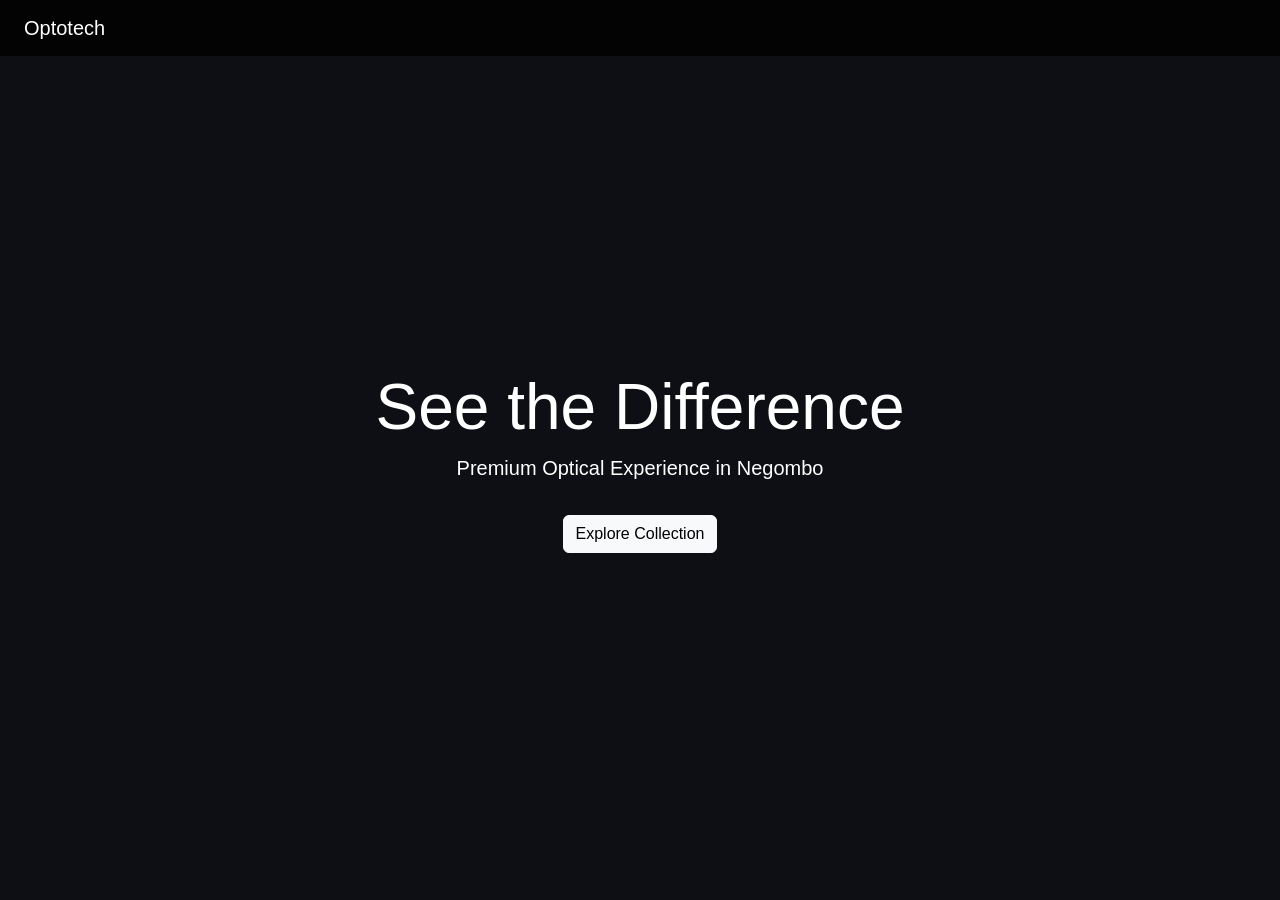
==== index.html @ 6a7ecbcf "Initial commit" ====
<!DOCTYPE html>
<html>
<head>
    <title>Optotech.lk</title>
    <link href="https://cdn.jsdelivr.net/npm/bootstrap@5.3.2/dist/css/bootstrap.min.css" rel="stylesheet">
    <link rel="stylesheet" href="css/style.css">
</head>
<body>

<nav class="navbar navbar-expand-lg navbar-dark px-4">
    <a class="navbar-brand" href="#">Optotech</a>
</nav>

<section class="hero">
    <div>
        <h1 class="display-3">See the Difference</h1>
        <p class="lead">Premium Optical Experience in Negombo</p>
        <a href="products.html" class="btn btn-light mt-3">Explore Collection</a>
    </div>
</section>

</body>
</html>
---- css/style.css ----
body {
    font-family: 'Inter', sans-serif;
    background: #0E0F14;
    color: #fff;
}
.navbar {
    background: rgba(0,0,0,0.8);
}
.hero {
    height: 90vh;
    display: flex;
    align-items: center;
    justify-content: center;
    text-align: center;
}
.card {
    background: #1a1c22;
    border: none;
    transition: 0.3s ease;
}
.card:hover {
    transform: translateY(-10px);
}
.btn-whatsapp {
    background: #25D366;
    color: white;
}
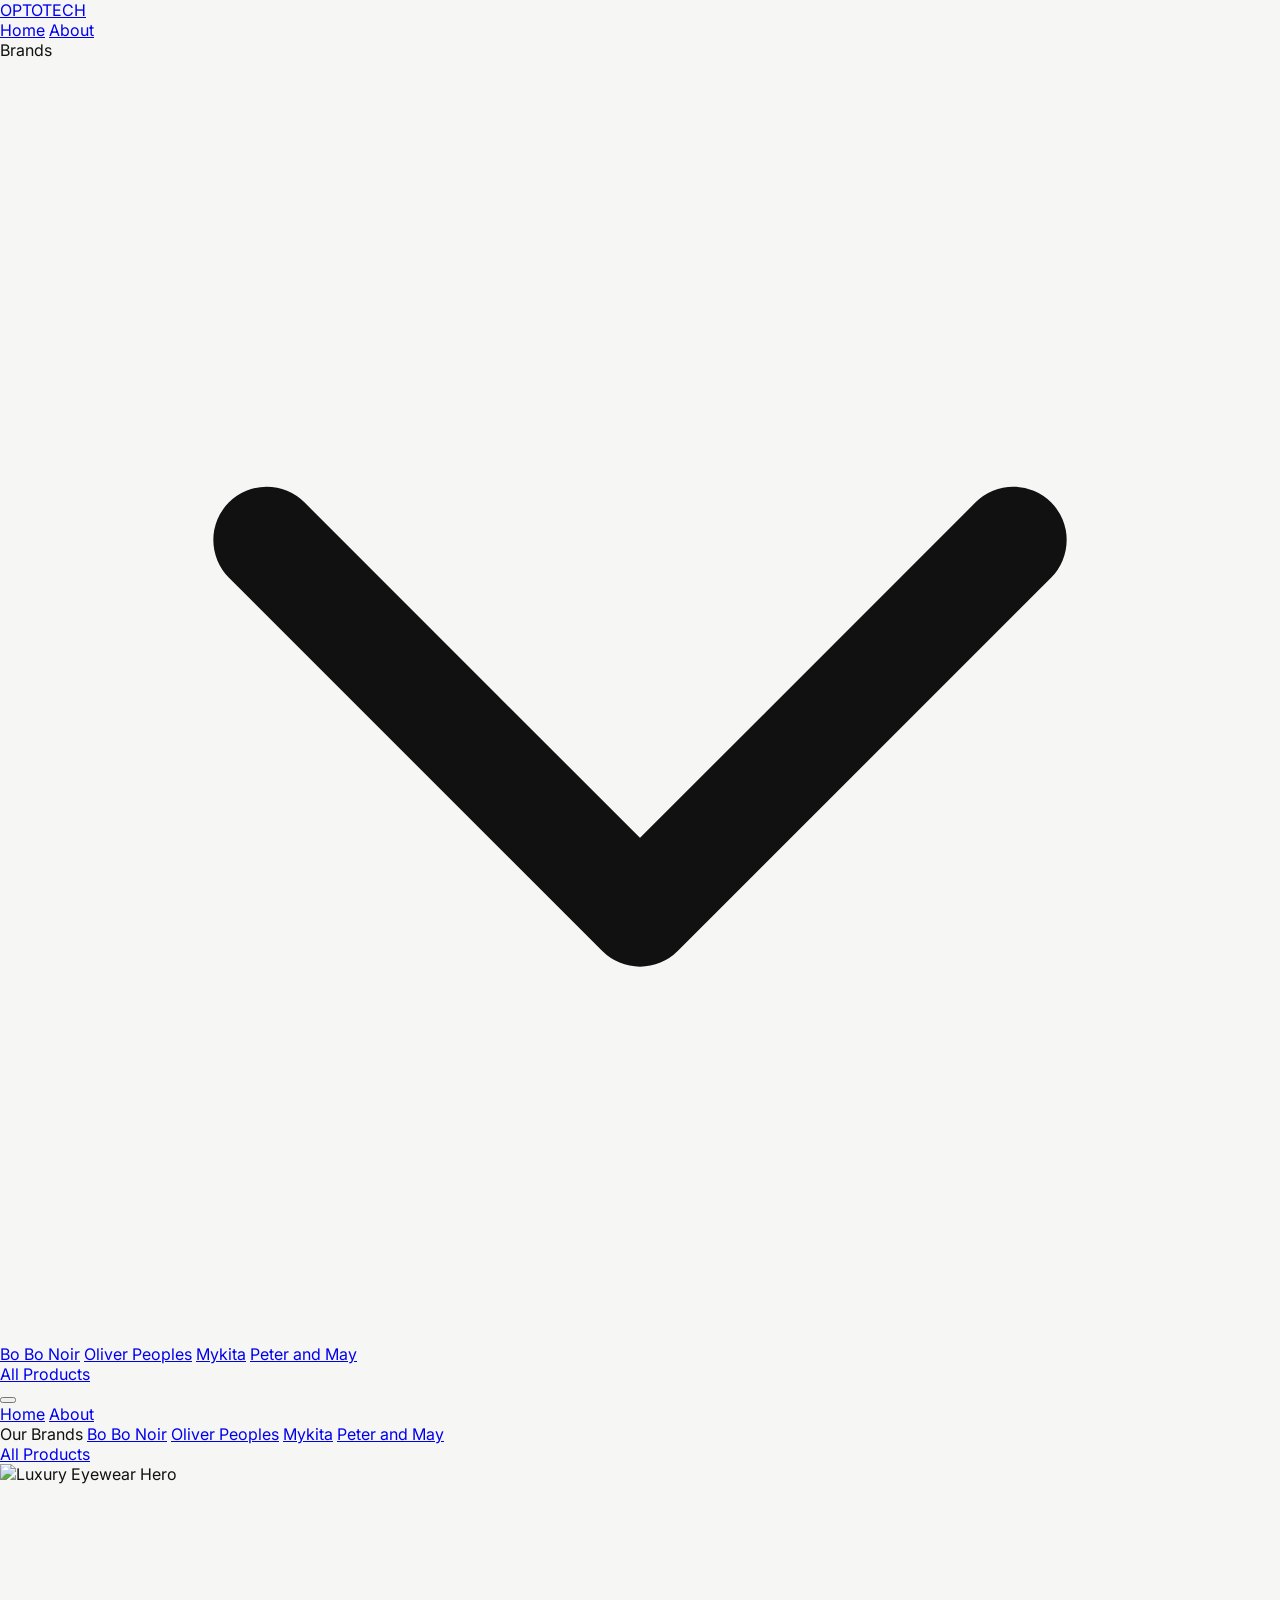
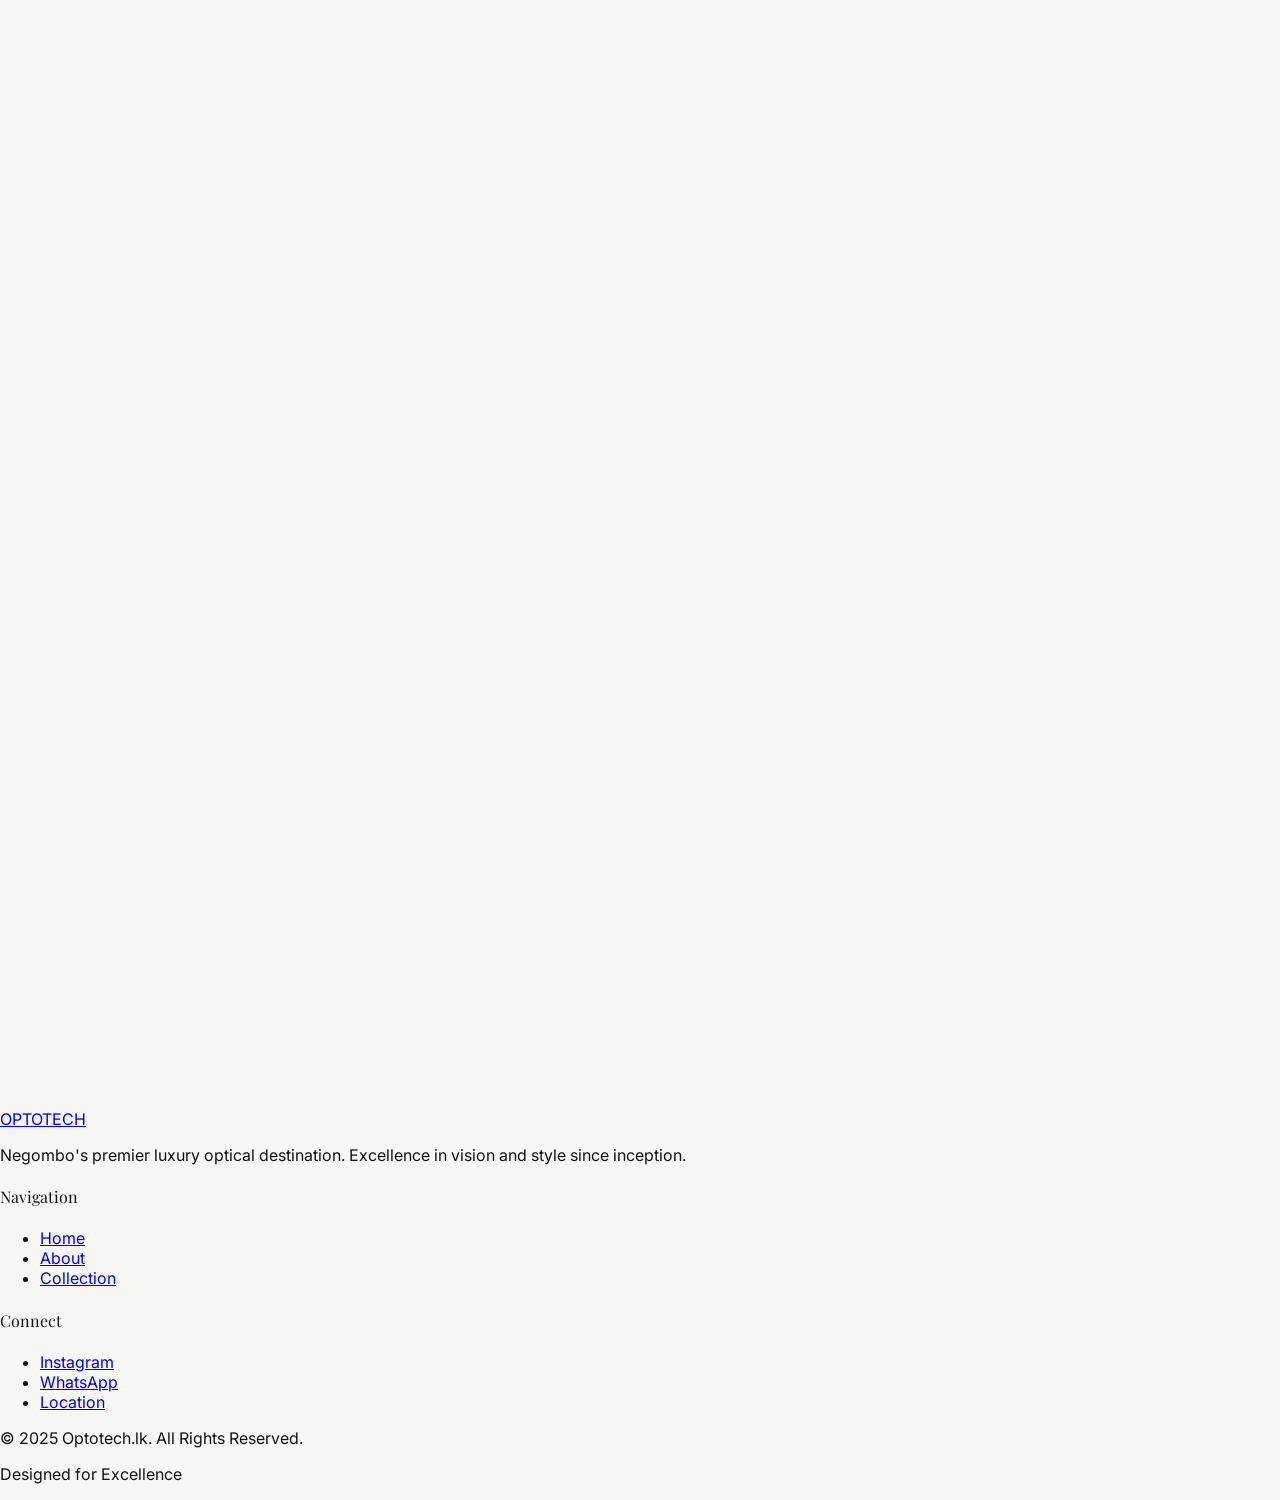
==== commit 8417763c: "feat: Implement luxury optical brand website for Optotech.lk - Created a high-end, Minimal European " ====
--- a/index.html
+++ b/index.html
@@ -1,24 +1,278 @@
-
 <!DOCTYPE html>
-<html>
+<html lang="en">
 <head>
-    <title>Optotech.lk</title>
-    <link href="https://cdn.jsdelivr.net/npm/bootstrap@5.3.2/dist/css/bootstrap.min.css" rel="stylesheet">
+    <meta charset="UTF-8">
+    <meta name="viewport" content="width=device-width, initial-scale=1.0">
+    <title>Optotech.lk | Premium Optical Experience</title>
+    <!-- Fonts -->
+    <link rel="preconnect" href="https://fonts.googleapis.com">
+    <link rel="preconnect" href="https://fonts.gstatic.com" crossorigin>
+    <link href="https://fonts.googleapis.com/css2?family=Inter:wght@300;400;500&family=Playfair+Display:ital,wght@0,400..900;1,400..900&display=swap" rel="stylesheet">
+    <!-- Tailwind CSS -->
+    <script src="https://cdn.tailwindcss.com"></script>
+    <script>
+        tailwind.config = {
+            theme: {
+                extend: {
+                    colors: {
+                        'brand-bg': '#F6F6F4',
+                        'brand-text': '#111111',
+                        'brand-accent': '#1E2A44',
+                        'brand-gray': '#B8B8B8',
+                    },
+                    fontFamily: {
+                        'serif': ['Playfair Display', 'serif'],
+                        'sans': ['Inter', 'sans-serif'],
+                    }
+                }
+            }
+        }
+    </script>
     <link rel="stylesheet" href="css/style.css">
+    <!-- Libraries -->
+    <script src="https://cdnjs.cloudflare.com/ajax/libs/gsap/3.12.2/gsap.min.js"></script>
+    <script src="https://cdnjs.cloudflare.com/ajax/libs/gsap/3.12.2/ScrollTrigger.min.js"></script>
+    <script src="https://unpkg.com/lenis@1.1.13/dist/lenis.min.js"></script>
 </head>
-<body>
-
-<nav class="navbar navbar-expand-lg navbar-dark px-4">
-    <a class="navbar-brand" href="#">Optotech</a>
+<body class="bg-brand-bg text-brand-text font-sans antialiased">
+
+<nav class="fixed w-full z-50 py-6 px-8 flex justify-between items-center transition-all duration-300 mix-blend-difference text-white" id="navbar">
+    <a href="index.html" class="text-2xl font-serif tracking-tighter">OPTOTECH</a>
+
+    <!-- Desktop Menu -->
+    <div class="hidden md:flex space-x-12 text-xs uppercase tracking-widest font-medium">
+        <a href="index.html" class="hover:opacity-50 transition-opacity">Home</a>
+        <a href="about.html" class="hover:opacity-50 transition-opacity">About</a>
+        <div class="relative group">
+            <span class="cursor-pointer hover:opacity-50 transition-opacity flex items-center">Brands <svg class="w-3 h-3 ml-1" fill="none" stroke="currentColor" viewBox="0 0 24 24"><path stroke-linecap="round" stroke-linejoin="round" stroke-width="2" d="M19 9l-7 7-7-7"></path></svg></span>
+            <div class="absolute top-full left-0 mt-4 bg-white text-brand-text p-6 space-y-4 hidden group-hover:block min-w-[200px] shadow-xl">
+                <a href="bo-bo-noir.html" class="block hover:opacity-50 transition-opacity">Bo Bo Noir</a>
+                <a href="oliver-peoples.html" class="block hover:opacity-50 transition-opacity">Oliver Peoples</a>
+                <a href="mykita.html" class="block hover:opacity-50 transition-opacity">Mykita</a>
+                <a href="peter-and-may.html" class="block hover:opacity-50 transition-opacity">Peter and May</a>
+            </div>
+        </div>
+        <a href="products.html" class="hover:opacity-50 transition-opacity">All Products</a>
+    </div>
+
+    <!-- Mobile Menu Toggle -->
+    <button class="md:hidden flex flex-col space-y-1.5 focus:outline-none z-50" id="menu-toggle">
+        <span class="w-6 h-0.5 bg-white transition-all duration-300 origin-center" id="bar1"></span>
+        <span class="w-6 h-0.5 bg-white transition-all duration-300" id="bar2"></span>
+        <span class="w-6 h-0.5 bg-white transition-all duration-300 origin-center" id="bar3"></span>
+    </button>
 </nav>
 
-<section class="hero">
-    <div>
-        <h1 class="display-3">See the Difference</h1>
-        <p class="lead">Premium Optical Experience in Negombo</p>
-        <a href="products.html" class="btn btn-light mt-3">Explore Collection</a>
+<!-- Mobile Menu Overlay -->
+<div class="fixed inset-0 bg-brand-bg z-40 flex flex-col items-center justify-center translate-x-full transition-transform duration-500 ease-in-out" id="mobile-menu">
+    <div class="flex flex-col items-center space-y-8 uppercase text-lg tracking-[0.2em] font-serif">
+        <a href="index.html" class="mobile-nav-link text-brand-text hover:text-brand-accent">Home</a>
+        <a href="about.html" class="mobile-nav-link text-brand-text hover:text-brand-accent">About</a>
+        <div class="flex flex-col items-center border-t border-b border-black/5 py-8 w-full">
+            <span class="text-brand-gray text-[10px] tracking-widest mb-6 uppercase">Our Brands</span>
+            <a href="bo-bo-noir.html" class="mobile-nav-link text-sm mb-4 text-brand-text hover:text-brand-accent">Bo Bo Noir</a>
+            <a href="oliver-peoples.html" class="mobile-nav-link text-sm mb-4 text-brand-text hover:text-brand-accent">Oliver Peoples</a>
+            <a href="mykita.html" class="mobile-nav-link text-sm mb-4 text-brand-text hover:text-brand-accent">Mykita</a>
+            <a href="peter-and-may.html" class="mobile-nav-link text-sm mb-4 text-brand-text hover:text-brand-accent">Peter and May</a>
+        </div>
+        <a href="products.html" class="mobile-nav-link text-brand-text hover:text-brand-accent">All Products</a>
     </div>
-</section>
+</div>
+
+<main id="main-content">
+    <!-- Hero Section -->
+    <section class="relative h-screen flex items-center justify-center overflow-hidden">
+        <div class="absolute inset-0 z-0">
+            <img src="https://images.unsplash.com/photo-1511499767350-a1590fdb7307?auto=format&fit=crop&q=80&w=2000"
+                 class="w-full h-full object-cover scale-110" alt="Luxury Eyewear Hero" id="hero-bg">
+            <div class="absolute inset-0 bg-black/20"></div>
+        </div>
+
+        <div class="relative z-10 text-center text-white px-4">
+            <h1 class="text-7xl md:text-9xl font-serif mb-4 leading-tight fade-up">
+                See the Difference<br>
+                <span class="italic font-light">Be the Difference</span>
+            </h1>
+            <div class="mt-12 fade-up" style="transition-delay: 200ms;">
+                <a href="products.html" class="btn-outline !border-white !text-white hover:!bg-white hover:!text-brand-text">Explore Collection</a>
+            </div>
+        </div>
+
+        <div class="absolute bottom-10 left-1/2 -translate-x-1/2 text-white/50 text-[10px] uppercase tracking-[0.3em] font-medium fade-up">
+            Scroll to Discover
+        </div>
+    </section>
+
+    <!-- Curated Signature Collection -->
+    <section class="section-padding px-8 max-w-7xl mx-auto">
+        <div class="mb-32">
+            <h2 class="text-xs uppercase tracking-[0.4em] text-brand-gray mb-6 fade-up">Signature Collection</h2>
+            <h3 class="text-5xl md:text-7xl font-serif max-w-2xl leading-tight fade-up">Handpicked frames for the modern visionary.</h3>
+        </div>
+
+        <div class="grid grid-cols-1 md:grid-cols-2 gap-x-20 gap-y-40">
+            <!-- Block 1 -->
+            <div class="group cursor-pointer fade-up">
+                <div class="overflow-hidden mb-8 aspect-[4/5]">
+                    <img src="https://images.unsplash.com/photo-1572635196237-14b3f281503f?auto=format&fit=crop&q=80&w=1000"
+                         class="w-full h-full object-cover group-hover:scale-105 transition-transform duration-1000" alt="Collection 1">
+                </div>
+                <div class="flex justify-between items-end">
+                    <div>
+                        <p class="text-[10px] uppercase tracking-widest text-brand-gray mb-2 font-medium">Bo Bo Noir</p>
+                        <h4 class="text-2xl font-serif">Jane Series</h4>
+                    </div>
+                    <a href="products.html" class="text-[10px] uppercase tracking-widest font-semibold border-b border-brand-text pb-1">View Details</a>
+                </div>
+            </div>
+
+            <!-- Block 2 -->
+            <div class="group cursor-pointer pt-32 fade-up" style="transition-delay: 100ms;">
+                <div class="overflow-hidden mb-8 aspect-[4/5]">
+                    <img src="https://images.unsplash.com/photo-1508243529287-e21914733111?auto=format&fit=crop&q=80&w=1000"
+                         class="w-full h-full object-cover group-hover:scale-105 transition-transform duration-1000" alt="Collection 2">
+                </div>
+                <div class="flex justify-between items-end">
+                    <div>
+                        <p class="text-[10px] uppercase tracking-widest text-brand-gray mb-2 font-medium">Oliver Peoples</p>
+                        <h4 class="text-2xl font-serif">Vintage Classic</h4>
+                    </div>
+                    <a href="products.html" class="text-[10px] uppercase tracking-widest font-semibold border-b border-brand-text pb-1">View Details</a>
+                </div>
+            </div>
+
+            <!-- Block 3 -->
+            <div class="group cursor-pointer fade-up">
+                <div class="overflow-hidden mb-8 aspect-[4/5]">
+                    <img src="https://images.unsplash.com/photo-1577803645773-f96470509666?auto=format&fit=crop&q=80&w=1000"
+                         class="w-full h-full object-cover group-hover:scale-105 transition-transform duration-1000" alt="Collection 3">
+                </div>
+                <div class="flex justify-between items-end">
+                    <div>
+                        <p class="text-[10px] uppercase tracking-widest text-brand-gray mb-2 font-medium">Mykita</p>
+                        <h4 class="text-2xl font-serif">Structural Lite</h4>
+                    </div>
+                    <a href="products.html" class="text-[10px] uppercase tracking-widest font-semibold border-b border-brand-text pb-1">View Details</a>
+                </div>
+            </div>
+
+            <!-- Block 4 -->
+            <div class="group cursor-pointer pt-32 fade-up" style="transition-delay: 100ms;">
+                <div class="overflow-hidden mb-8 aspect-[4/5]">
+                    <img src="https://images.unsplash.com/photo-1509695507497-903c140c43b0?auto=format&fit=crop&q=80&w=1000"
+                         class="w-full h-full object-cover group-hover:scale-105 transition-transform duration-1000" alt="Collection 4">
+                </div>
+                <div class="flex justify-between items-end">
+                    <div>
+                        <p class="text-[10px] uppercase tracking-widest text-brand-gray mb-2 font-medium">Peter and May</p>
+                        <h4 class="text-2xl font-serif">Parisian Edge</h4>
+                    </div>
+                    <a href="products.html" class="text-[10px] uppercase tracking-widest font-semibold border-b border-brand-text pb-1">View Details</a>
+                </div>
+            </div>
+        </div>
+    </section>
+
+    <!-- Brand Partners -->
+    <section class="section-padding bg-white px-8">
+        <div class="max-w-7xl mx-auto">
+            <div class="text-center mb-20">
+                <h2 class="text-xs uppercase tracking-[0.4em] text-brand-gray mb-6 fade-up">Our Partners</h2>
+                <h3 class="text-4xl md:text-5xl font-serif fade-up">Curating Excellence</h3>
+            </div>
+            <div class="grid grid-cols-2 md:grid-cols-4 gap-12 items-center opacity-40 hover:opacity-100 transition-opacity duration-700 fade-up">
+                <div class="text-center font-serif text-2xl tracking-tighter">BO BO NOIR</div>
+                <div class="text-center font-serif text-2xl tracking-tighter">OLIVER PEOPLES</div>
+                <div class="text-center font-serif text-2xl tracking-tighter">MYKITA</div>
+                <div class="text-center font-serif text-2xl tracking-tighter">PETER AND MAY</div>
+            </div>
+        </div>
+    </section>
+
+    <!-- Optical Services Section -->
+    <section class="section-padding px-8">
+        <div class="max-w-7xl mx-auto grid grid-cols-1 md:grid-cols-2 gap-20 items-center">
+            <div class="fade-up">
+                <img src="https://images.unsplash.com/photo-1596708051770-07e36611f7c1?auto=format&fit=crop&q=80&w=1000"
+                     class="w-full h-auto grayscale hover:grayscale-0 transition-all duration-1000" alt="Optical Services">
+            </div>
+            <div class="space-y-10">
+                <h2 class="text-xs uppercase tracking-[0.4em] text-brand-gray fade-up">Services</h2>
+                <h3 class="text-5xl md:text-6xl font-serif leading-tight fade-up">Precision and Care for Your Vision.</h3>
+                <p class="text-brand-gray leading-relaxed max-w-md fade-up">
+                    From premium eye testing to retail and wholesale distributions, we provide a full spectrum of optical solutions with a commitment to quality and fashion.
+                </p>
+                <ul class="space-y-6 text-sm uppercase tracking-widest font-medium fade-up">
+                    <li class="flex items-center space-x-4">
+                        <span class="w-8 h-[1px] bg-brand-text"></span>
+                        <span>Comprehensive Eye Exams</span>
+                    </li>
+                    <li class="flex items-center space-x-4">
+                        <span class="w-8 h-[1px] bg-brand-text"></span>
+                        <span>Bespoke Frame Fitting</span>
+                    </li>
+                    <li class="flex items-center space-x-4">
+                        <span class="w-8 h-[1px] bg-brand-text"></span>
+                        <span>Wholesale Distribution</span>
+                    </li>
+                </ul>
+            </div>
+        </div>
+    </section>
+
+    <!-- Why Choose Optotech -->
+    <section class="section-padding bg-brand-accent text-white px-8">
+        <div class="max-w-7xl mx-auto grid grid-cols-1 md:grid-cols-3 gap-20">
+            <div class="fade-up">
+                <h3 class="text-3xl font-serif mb-6">Unrivaled Quality</h3>
+                <p class="text-white/60 text-sm leading-relaxed">We source only the finest materials and partner with world-renowned designers to ensure every frame meets our high standards.</p>
+            </div>
+            <div class="fade-up" style="transition-delay: 100ms;">
+                <h3 class="text-3xl font-serif mb-6">Expert Precision</h3>
+                <p class="text-white/60 text-sm leading-relaxed">Our clinical experts use state-of-the-art technology to provide the most accurate prescriptions and fitting services in Sri Lanka.</p>
+            </div>
+            <div class="fade-up" style="transition-delay: 200ms;">
+                <h3 class="text-3xl font-serif mb-6">Fashion Forward</h3>
+                <p class="text-white/60 text-sm leading-relaxed">We don't just sell glasses; we curate a style that complements your unique personality and fashion aesthetic.</p>
+            </div>
+        </div>
+    </section>
+
+    <!-- Footer -->
+    <footer class="py-20 px-8 border-t border-black/5">
+        <div class="max-w-7xl mx-auto flex flex-col md:flex-row justify-between items-start space-y-12 md:space-y-0">
+            <div class="space-y-6">
+                <a href="index.html" class="text-2xl font-serif tracking-tighter">OPTOTECH</a>
+                <p class="text-brand-gray text-xs max-w-xs leading-relaxed">Negombo's premier luxury optical destination. Excellence in vision and style since inception.</p>
+            </div>
+            <div class="grid grid-cols-2 gap-20">
+                <div class="space-y-4">
+                    <h4 class="text-[10px] uppercase tracking-widest font-bold">Navigation</h4>
+                    <ul class="text-xs space-y-2 text-brand-gray uppercase tracking-widest">
+                        <li><a href="index.html" class="hover:text-brand-text transition-colors">Home</a></li>
+                        <li><a href="about.html" class="hover:text-brand-text transition-colors">About</a></li>
+                        <li><a href="products.html" class="hover:text-brand-text transition-colors">Collection</a></li>
+                    </ul>
+                </div>
+                <div class="space-y-4">
+                    <h4 class="text-[10px] uppercase tracking-widest font-bold">Connect</h4>
+                    <ul class="text-xs space-y-2 text-brand-gray uppercase tracking-widest">
+                        <li><a href="#" class="hover:text-brand-text transition-colors">Instagram</a></li>
+                        <li><a href="#" class="hover:text-brand-text transition-colors">WhatsApp</a></li>
+                        <li><a href="#" class="hover:text-brand-text transition-colors">Location</a></li>
+                    </ul>
+                </div>
+            </div>
+        </div>
+        <div class="max-w-7xl mx-auto mt-20 pt-8 border-t border-black/5 flex justify-between items-center text-[10px] uppercase tracking-widest text-brand-gray">
+            <p>&copy; 2025 Optotech.lk. All Rights Reserved.</p>
+            <p>Designed for Excellence</p>
+        </div>
+    </footer>
+</main>
+
+<script src="js/animations.js"></script>
+<script src="js/menu.js"></script>
 
 </body>
 </html>
--- a/css/style.css
+++ b/css/style.css
@@ -1,28 +1,68 @@
+:root {
+    --bg-color: #F6F6F4;
+    --text-primary: #111111;
+    --accent-color: #1E2A44;
+    --secondary-gray: #B8B8B8;
+}
 
 body {
+    background-color: var(--bg-color);
+    color: var(--text-primary);
     font-family: 'Inter', sans-serif;
-    background: #0E0F14;
-    color: #fff;
+    margin: 0;
+    overflow-x: hidden;
 }
-.navbar {
-    background: rgba(0,0,0,0.8);
+
+h1, h2, h3, h4, h5, h6 {
+    font-family: 'Playfair Display', serif;
+    font-weight: 400;
 }
-.hero {
-    height: 90vh;
-    display: flex;
-    align-items: center;
-    justify-content: center;
-    text-align: center;
+
+.text-accent {
+    color: var(--accent-color);
 }
-.card {
-    background: #1a1c22;
-    border: none;
-    transition: 0.3s ease;
+
+.text-gray {
+    color: var(--secondary-gray);
 }
-.card:hover {
-    transform: translateY(-10px);
+
+/* Custom Utilities */
+.letter-spacing-widest {
+    letter-spacing: 0.2em;
 }
-.btn-whatsapp {
-    background: #25D366;
-    color: white;
+
+.btn-outline {
+    border: 1px solid var(--text-primary);
+    padding: 0.75rem 2rem;
+    text-transform: uppercase;
+    font-size: 0.75rem;
+    letter-spacing: 0.1em;
+    transition: all 0.3s ease;
+    display: inline-block;
+    text-decoration: none;
+    color: var(--text-primary);
 }
+
+.btn-outline:hover {
+    background-color: var(--text-primary);
+    color: var(--bg-color);
+}
+
+/* Animations */
+.fade-up {
+    opacity: 0;
+    transform: translateY(30px);
+}
+
+/* Spacing */
+.section-padding {
+    padding-top: 10rem;
+    padding-bottom: 10rem;
+}
+
+@media (max-width: 768px) {
+    .section-padding {
+        padding-top: 5rem;
+        padding-bottom: 5rem;
+    }
+}
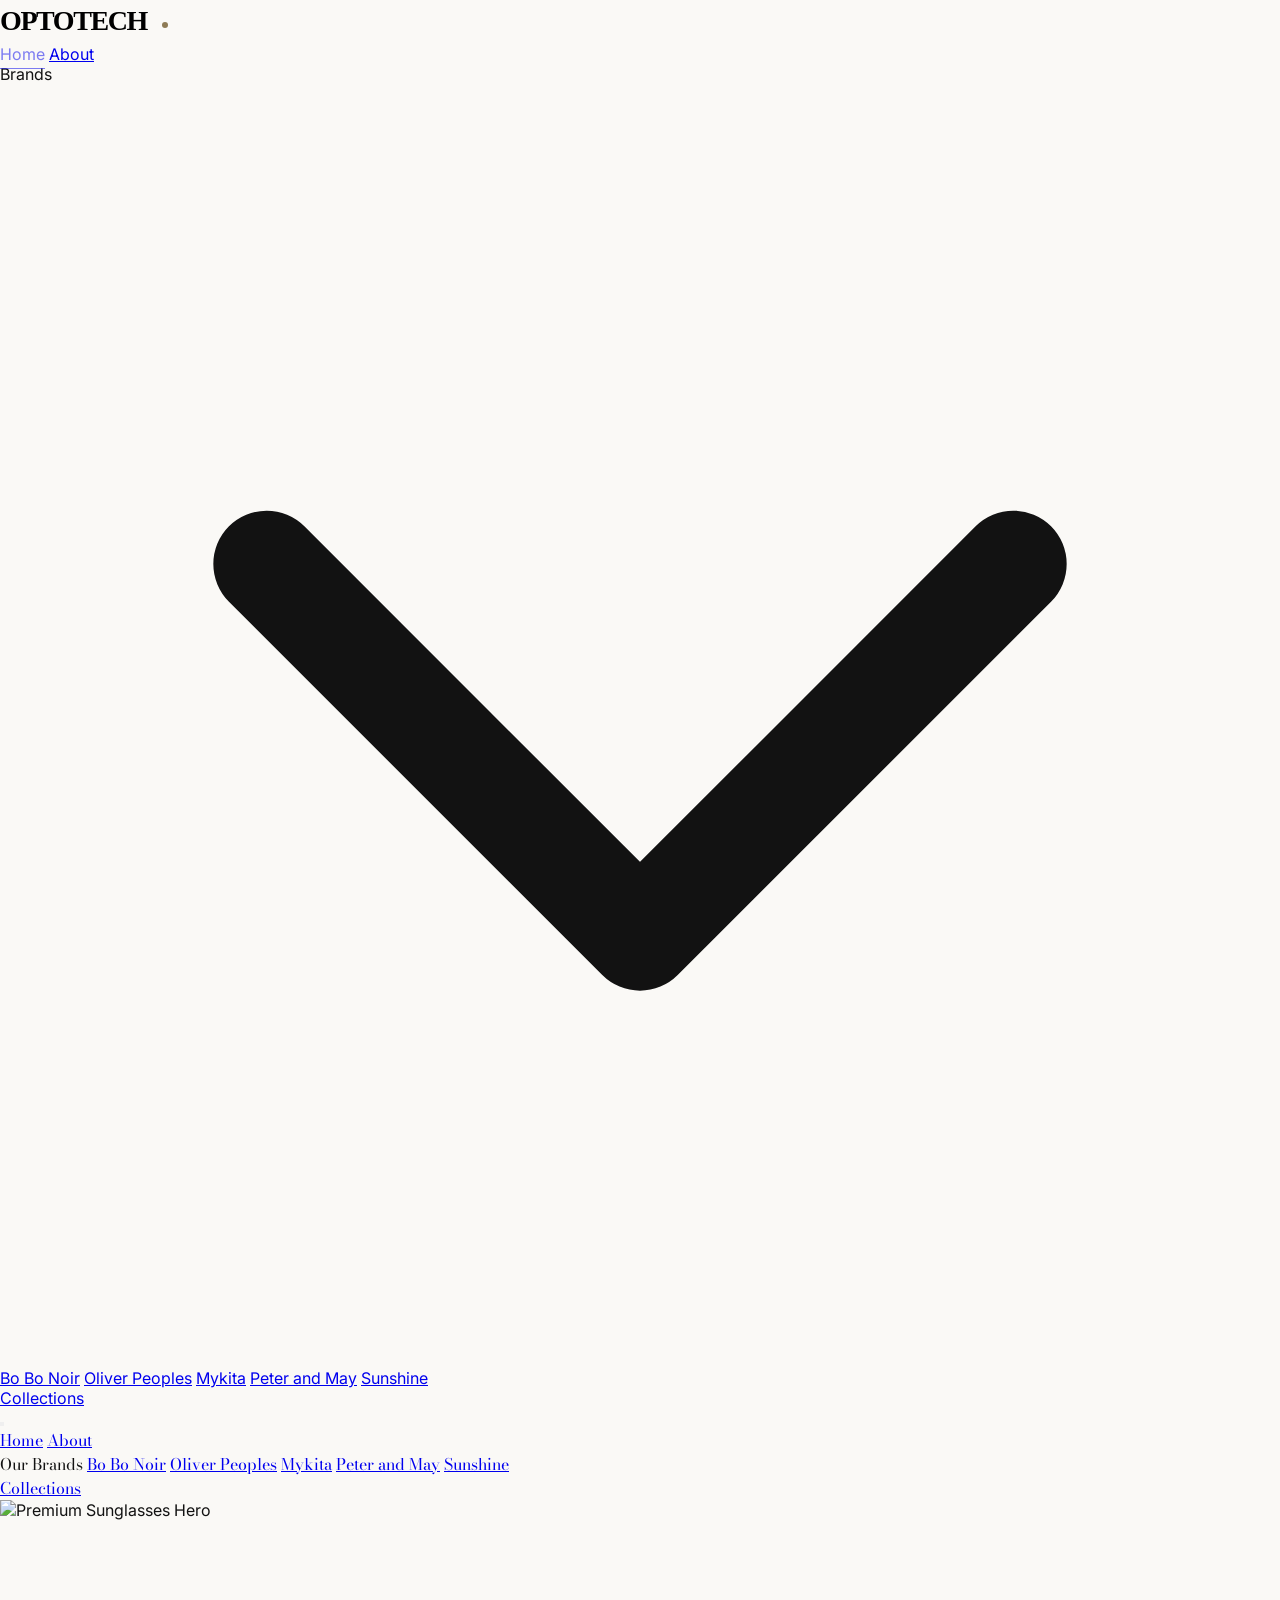
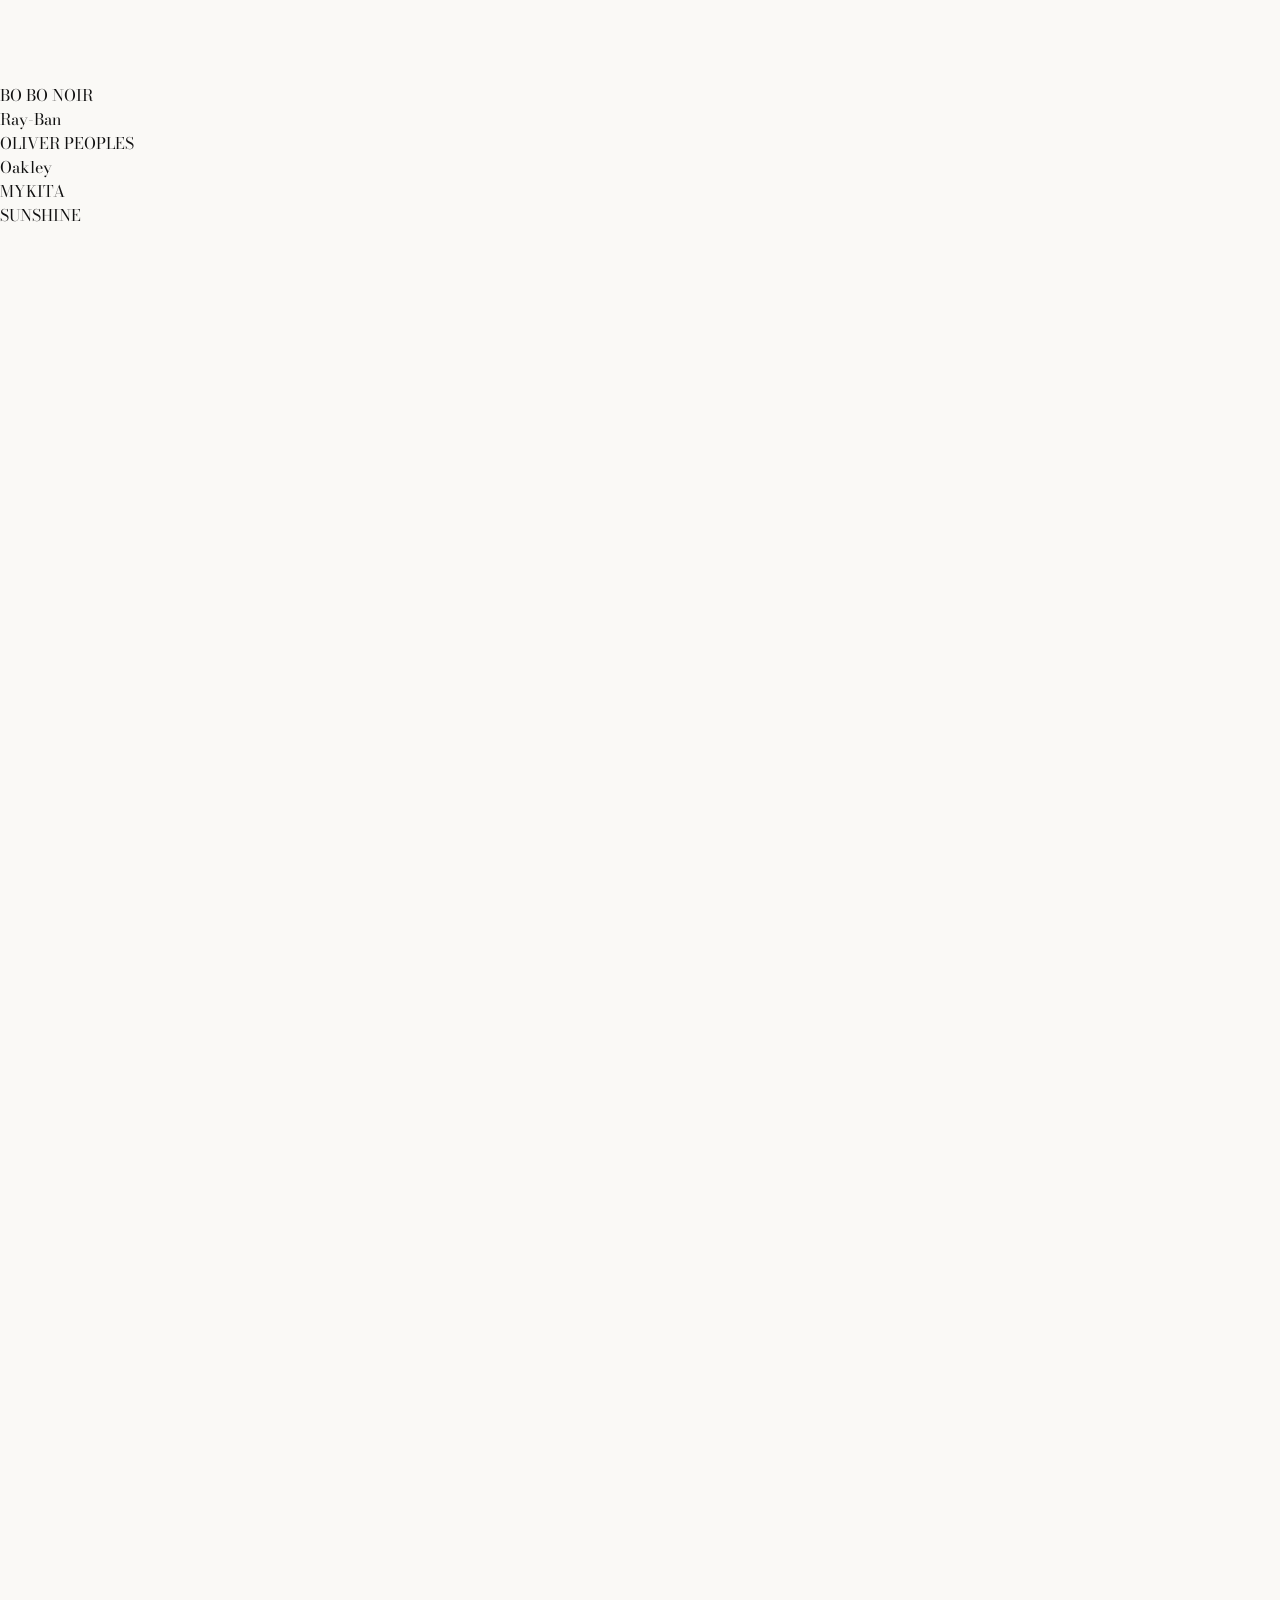
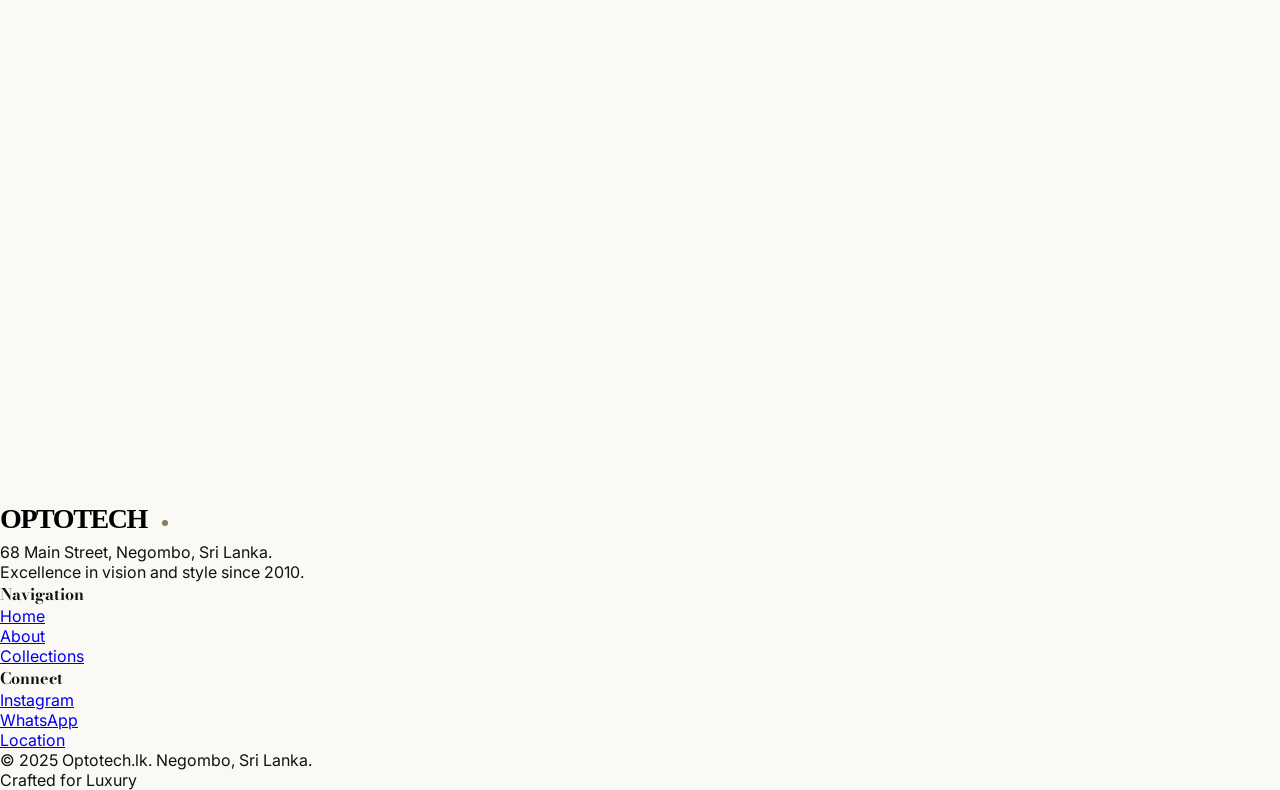
==== commit e0f7de21: "feat: implement high-end luxury optical website for Optotech.lk - Created 8-page editorial-grade web" ====
--- a/index.html
+++ b/index.html
@@ -3,11 +3,21 @@
 <head>
     <meta charset="UTF-8">
     <meta name="viewport" content="width=device-width, initial-scale=1.0">
-    <title>Optotech.lk | Premium Optical Experience</title>
+    <title>Optotech.lk | Luxury Optical & Sunglasses in Negombo, Sri Lanka</title>
+    <meta name="description" content="Discover the finest luxury eyewear at Optotech.lk, Negombo's premier optical destination. Premium frames, designer sunglasses, and expert eye care in Sri Lanka.">
+    <meta name="keywords" content="Optical Negombo, Sunglasses Sri Lanka, Luxury Eyewear Negombo, Designer Frames Sri Lanka, Eye testing Negombo, Optotech">
+
+    <!-- Open Graph -->
+    <meta property="og:title" content="Optotech.lk | Premium Optical Experience">
+    <meta property="og:description" content="Refining vision through a fashion-forward lens. Explore our curated editorial collection in Negombo.">
+    <meta property="og:image" content="https://images.unsplash.com/photo-1511499767350-a1590fdb7307?auto=format&fit=crop&q=80&w=1200">
+    <meta property="og:url" content="https://optotech.lk">
+
     <!-- Fonts -->
     <link rel="preconnect" href="https://fonts.googleapis.com">
     <link rel="preconnect" href="https://fonts.gstatic.com" crossorigin>
-    <link href="https://fonts.googleapis.com/css2?family=Inter:wght@300;400;500&family=Playfair+Display:ital,wght@0,400..900;1,400..900&display=swap" rel="stylesheet">
+    <link href="https://fonts.googleapis.com/css2?family=Bodoni+Moda:ital,opsz,wght@0,6..96,400..900;1,6..96,400..900&family=Inter:wght@300;400;500;600&display=swap" rel="stylesheet">
+
     <!-- Tailwind CSS -->
     <script src="https://cdn.tailwindcss.com"></script>
     <script>
@@ -15,13 +25,13 @@
             theme: {
                 extend: {
                     colors: {
-                        'brand-bg': '#F6F6F4',
-                        'brand-text': '#111111',
-                        'brand-accent': '#1E2A44',
-                        'brand-gray': '#B8B8B8',
+                        'brand-bg': '#FAF9F6',
+                        'brand-text': '#121212',
+                        'brand-accent': '#8E7B55',
+                        'brand-gray': '#707070',
                     },
                     fontFamily: {
-                        'serif': ['Playfair Display', 'serif'],
+                        'serif': ['Bodoni Moda', 'serif'],
                         'sans': ['Inter', 'sans-serif'],
                     }
                 }
@@ -29,6 +39,7 @@
         }
     </script>
     <link rel="stylesheet" href="css/style.css">
+
     <!-- Libraries -->
     <script src="https://cdnjs.cloudflare.com/ajax/libs/gsap/3.12.2/gsap.min.js"></script>
     <script src="https://cdnjs.cloudflare.com/ajax/libs/gsap/3.12.2/ScrollTrigger.min.js"></script>
@@ -36,23 +47,28 @@
 </head>
 <body class="bg-brand-bg text-brand-text font-sans antialiased">
 
-<nav class="fixed w-full z-50 py-6 px-8 flex justify-between items-center transition-all duration-300 mix-blend-difference text-white" id="navbar">
-    <a href="index.html" class="text-2xl font-serif tracking-tighter">OPTOTECH</a>
+<nav class="fixed w-full z-50 py-6 px-8 flex justify-between items-center transition-all duration-500 mix-blend-difference text-white" id="navbar">
+    <a href="index.html" class="flex items-center">
+        <img src="assets/logo.svg" alt="OPTOTECH LOGO" class="h-8 invert brightness-0">
+    </a>
 
     <!-- Desktop Menu -->
-    <div class="hidden md:flex space-x-12 text-xs uppercase tracking-widest font-medium">
-        <a href="index.html" class="hover:opacity-50 transition-opacity">Home</a>
+    <div class="hidden md:flex space-x-12 text-[10px] uppercase tracking-[0.3em] font-medium">
+        <a href="index.html" class="nav-link-active">Home</a>
         <a href="about.html" class="hover:opacity-50 transition-opacity">About</a>
         <div class="relative group">
-            <span class="cursor-pointer hover:opacity-50 transition-opacity flex items-center">Brands <svg class="w-3 h-3 ml-1" fill="none" stroke="currentColor" viewBox="0 0 24 24"><path stroke-linecap="round" stroke-linejoin="round" stroke-width="2" d="M19 9l-7 7-7-7"></path></svg></span>
-            <div class="absolute top-full left-0 mt-4 bg-white text-brand-text p-6 space-y-4 hidden group-hover:block min-w-[200px] shadow-xl">
-                <a href="bo-bo-noir.html" class="block hover:opacity-50 transition-opacity">Bo Bo Noir</a>
-                <a href="oliver-peoples.html" class="block hover:opacity-50 transition-opacity">Oliver Peoples</a>
-                <a href="mykita.html" class="block hover:opacity-50 transition-opacity">Mykita</a>
-                <a href="peter-and-may.html" class="block hover:opacity-50 transition-opacity">Peter and May</a>
-            </div>
-        </div>
-        <a href="products.html" class="hover:opacity-50 transition-opacity">All Products</a>
+            <span class="cursor-pointer hover:opacity-50 transition-opacity flex items-center h-full">Brands <svg class="w-3 h-3 ml-1" fill="none" stroke="currentColor" viewBox="0 0 24 24"><path stroke-linecap="round" stroke-linejoin="round" stroke-width="2" d="M19 9l-7 7-7-7"></path></svg></span>
+            <div class="absolute top-full left-1/2 -translate-x-1/2 pt-6 hidden group-hover:block min-w-[240px]">
+                <div class="bg-white text-brand-text p-8 space-y-4 shadow-2xl border-t-2 border-brand-accent">
+                    <a href="bo-bo-noir.html" class="block hover:text-brand-accent transition-colors">Bo Bo Noir</a>
+                <a href="oliver-peoples.html" class="block hover:text-brand-accent transition-colors">Oliver Peoples</a>
+                <a href="mykita.html" class="block hover:text-brand-accent transition-colors">Mykita</a>
+                <a href="peter-and-may.html" class="block hover:text-brand-accent transition-colors">Peter and May</a>
+                    <a href="sunshine.html" class="block hover:text-brand-accent transition-colors">Sunshine</a>
+                </div>
+            </div>
+        </div>
+        <a href="products.html" class="hover:opacity-50 transition-opacity">Collections</a>
     </div>
 
     <!-- Mobile Menu Toggle -->
@@ -64,18 +80,19 @@
 </nav>
 
 <!-- Mobile Menu Overlay -->
-<div class="fixed inset-0 bg-brand-bg z-40 flex flex-col items-center justify-center translate-x-full transition-transform duration-500 ease-in-out" id="mobile-menu">
-    <div class="flex flex-col items-center space-y-8 uppercase text-lg tracking-[0.2em] font-serif">
+<div class="fixed inset-0 bg-brand-bg z-40 flex flex-col items-center justify-center translate-x-full transition-transform duration-700 cubic-bezier(0.77,0,0.175,1)" id="mobile-menu">
+    <div class="flex flex-col items-center space-y-8 uppercase text-2xl tracking-[0.2em] font-serif">
         <a href="index.html" class="mobile-nav-link text-brand-text hover:text-brand-accent">Home</a>
         <a href="about.html" class="mobile-nav-link text-brand-text hover:text-brand-accent">About</a>
-        <div class="flex flex-col items-center border-t border-b border-black/5 py-8 w-full">
-            <span class="text-brand-gray text-[10px] tracking-widest mb-6 uppercase">Our Brands</span>
-            <a href="bo-bo-noir.html" class="mobile-nav-link text-sm mb-4 text-brand-text hover:text-brand-accent">Bo Bo Noir</a>
-            <a href="oliver-peoples.html" class="mobile-nav-link text-sm mb-4 text-brand-text hover:text-brand-accent">Oliver Peoples</a>
-            <a href="mykita.html" class="mobile-nav-link text-sm mb-4 text-brand-text hover:text-brand-accent">Mykita</a>
-            <a href="peter-and-may.html" class="mobile-nav-link text-sm mb-4 text-brand-text hover:text-brand-accent">Peter and May</a>
-        </div>
-        <a href="products.html" class="mobile-nav-link text-brand-text hover:text-brand-accent">All Products</a>
+        <div class="flex flex-col items-center border-t border-b border-black/5 py-8 w-full text-center">
+            <span class="text-brand-gray text-[10px] tracking-[0.4em] mb-6 uppercase">Our Brands</span>
+            <a href="bo-bo-noir.html" class="mobile-nav-link text-base mb-4 text-brand-text hover:text-brand-accent">Bo Bo Noir</a>
+            <a href="oliver-peoples.html" class="mobile-nav-link text-base mb-4 text-brand-text hover:text-brand-accent">Oliver Peoples</a>
+            <a href="mykita.html" class="mobile-nav-link text-base mb-4 text-brand-text hover:text-brand-accent">Mykita</a>
+            <a href="peter-and-may.html" class="mobile-nav-link text-base mb-4 text-brand-text hover:text-brand-accent">Peter and May</a>
+            <a href="sunshine.html" class="mobile-nav-link text-base text-brand-text hover:text-brand-accent">Sunshine</a>
+        </div>
+        <a href="products.html" class="mobile-nav-link text-brand-text hover:text-brand-accent">Collections</a>
     </div>
 </div>
 
@@ -83,180 +100,203 @@
     <!-- Hero Section -->
     <section class="relative h-screen flex items-center justify-center overflow-hidden">
         <div class="absolute inset-0 z-0">
-            <img src="https://images.unsplash.com/photo-1511499767350-a1590fdb7307?auto=format&fit=crop&q=80&w=2000"
-                 class="w-full h-full object-cover scale-110" alt="Luxury Eyewear Hero" id="hero-bg">
-            <div class="absolute inset-0 bg-black/20"></div>
+            <img src="https://images.unsplash.com/photo-1556306535-38febf6782e7?auto=format&fit=crop&q=80&w=2000"
+                 class="w-full h-full object-cover scale-110" alt="Premium Sunglasses Hero" id="hero-bg">
+            <div class="absolute inset-0 bg-black/40"></div>
         </div>
 
         <div class="relative z-10 text-center text-white px-4">
-            <h1 class="text-7xl md:text-9xl font-serif mb-4 leading-tight fade-up">
-                See the Difference<br>
-                <span class="italic font-light">Be the Difference</span>
+            <h1 class="text-7xl md:text-[10rem] font-serif mb-4 leading-tight fade-up">
+                Eye Care<br>
+                <span class="italic font-light">Refined.</span>
             </h1>
-            <div class="mt-12 fade-up" style="transition-delay: 200ms;">
-                <a href="products.html" class="btn-outline !border-white !text-white hover:!bg-white hover:!text-brand-text">Explore Collection</a>
+            <p class="text-[10px] uppercase tracking-[0.5em] mb-12 fade-up" style="transition-delay: 100ms;">Negombo's Finest Optical Destination</p>
+            <div class="fade-up" style="transition-delay: 300ms;">
+                <a href="products.html" class="btn-outline !border-white !text-white hover:!bg-white hover:!text-brand-text">View Collections</a>
             </div>
         </div>
 
         <div class="absolute bottom-10 left-1/2 -translate-x-1/2 text-white/50 text-[10px] uppercase tracking-[0.3em] font-medium fade-up">
-            Scroll to Discover
-        </div>
-    </section>
-
-    <!-- Curated Signature Collection -->
-    <section class="section-padding px-8 max-w-7xl mx-auto">
-        <div class="mb-32">
-            <h2 class="text-xs uppercase tracking-[0.4em] text-brand-gray mb-6 fade-up">Signature Collection</h2>
-            <h3 class="text-5xl md:text-7xl font-serif max-w-2xl leading-tight fade-up">Handpicked frames for the modern visionary.</h3>
-        </div>
-
-        <div class="grid grid-cols-1 md:grid-cols-2 gap-x-20 gap-y-40">
-            <!-- Block 1 -->
-            <div class="group cursor-pointer fade-up">
-                <div class="overflow-hidden mb-8 aspect-[4/5]">
-                    <img src="https://images.unsplash.com/photo-1572635196237-14b3f281503f?auto=format&fit=crop&q=80&w=1000"
-                         class="w-full h-full object-cover group-hover:scale-105 transition-transform duration-1000" alt="Collection 1">
-                </div>
-                <div class="flex justify-between items-end">
-                    <div>
-                        <p class="text-[10px] uppercase tracking-widest text-brand-gray mb-2 font-medium">Bo Bo Noir</p>
-                        <h4 class="text-2xl font-serif">Jane Series</h4>
-                    </div>
-                    <a href="products.html" class="text-[10px] uppercase tracking-widest font-semibold border-b border-brand-text pb-1">View Details</a>
-                </div>
-            </div>
-
-            <!-- Block 2 -->
-            <div class="group cursor-pointer pt-32 fade-up" style="transition-delay: 100ms;">
-                <div class="overflow-hidden mb-8 aspect-[4/5]">
-                    <img src="https://images.unsplash.com/photo-1508243529287-e21914733111?auto=format&fit=crop&q=80&w=1000"
-                         class="w-full h-full object-cover group-hover:scale-105 transition-transform duration-1000" alt="Collection 2">
-                </div>
-                <div class="flex justify-between items-end">
-                    <div>
-                        <p class="text-[10px] uppercase tracking-widest text-brand-gray mb-2 font-medium">Oliver Peoples</p>
-                        <h4 class="text-2xl font-serif">Vintage Classic</h4>
-                    </div>
-                    <a href="products.html" class="text-[10px] uppercase tracking-widest font-semibold border-b border-brand-text pb-1">View Details</a>
-                </div>
-            </div>
-
-            <!-- Block 3 -->
-            <div class="group cursor-pointer fade-up">
-                <div class="overflow-hidden mb-8 aspect-[4/5]">
-                    <img src="https://images.unsplash.com/photo-1577803645773-f96470509666?auto=format&fit=crop&q=80&w=1000"
-                         class="w-full h-full object-cover group-hover:scale-105 transition-transform duration-1000" alt="Collection 3">
-                </div>
-                <div class="flex justify-between items-end">
-                    <div>
-                        <p class="text-[10px] uppercase tracking-widest text-brand-gray mb-2 font-medium">Mykita</p>
-                        <h4 class="text-2xl font-serif">Structural Lite</h4>
-                    </div>
-                    <a href="products.html" class="text-[10px] uppercase tracking-widest font-semibold border-b border-brand-text pb-1">View Details</a>
-                </div>
-            </div>
-
-            <!-- Block 4 -->
-            <div class="group cursor-pointer pt-32 fade-up" style="transition-delay: 100ms;">
-                <div class="overflow-hidden mb-8 aspect-[4/5]">
-                    <img src="https://images.unsplash.com/photo-1509695507497-903c140c43b0?auto=format&fit=crop&q=80&w=1000"
-                         class="w-full h-full object-cover group-hover:scale-105 transition-transform duration-1000" alt="Collection 4">
-                </div>
-                <div class="flex justify-between items-end">
-                    <div>
-                        <p class="text-[10px] uppercase tracking-widest text-brand-gray mb-2 font-medium">Peter and May</p>
-                        <h4 class="text-2xl font-serif">Parisian Edge</h4>
-                    </div>
-                    <a href="products.html" class="text-[10px] uppercase tracking-widest font-semibold border-b border-brand-text pb-1">View Details</a>
-                </div>
-            </div>
-        </div>
-    </section>
-
-    <!-- Brand Partners -->
-    <section class="section-padding bg-white px-8">
+            Scroll to Explore
+        </div>
+    </section>
+
+    <!-- Partner Logos (Previously after signature) -->
+    <section class="py-24 bg-white border-b border-black/5">
+        <div class="max-w-7xl mx-auto px-8">
+            <div class="flex flex-wrap justify-between items-center gap-12 opacity-30 hover:opacity-100 transition-opacity duration-1000 grayscale hover:grayscale-0">
+                <div class="text-center font-serif text-xl md:text-2xl tracking-tighter">BO BO NOIR</div>
+                <div class="text-center font-serif text-xl md:text-2xl tracking-tighter uppercase">Ray-Ban</div>
+                <div class="text-center font-serif text-xl md:text-2xl tracking-tighter">OLIVER PEOPLES</div>
+                <div class="text-center font-serif text-xl md:text-2xl tracking-tighter uppercase">Oakley</div>
+                <div class="text-center font-serif text-xl md:text-2xl tracking-tighter">MYKITA</div>
+                <div class="text-center font-serif text-xl md:text-2xl tracking-tighter">SUNSHINE</div>
+            </div>
+        </div>
+    </section>
+
+    <!-- Signature Collections / Brands (Redesigned) -->
+    <section class="section-padding px-8 bg-[#FAF9F6]">
         <div class="max-w-7xl mx-auto">
-            <div class="text-center mb-20">
-                <h2 class="text-xs uppercase tracking-[0.4em] text-brand-gray mb-6 fade-up">Our Partners</h2>
-                <h3 class="text-4xl md:text-5xl font-serif fade-up">Curating Excellence</h3>
-            </div>
-            <div class="grid grid-cols-2 md:grid-cols-4 gap-12 items-center opacity-40 hover:opacity-100 transition-opacity duration-700 fade-up">
-                <div class="text-center font-serif text-2xl tracking-tighter">BO BO NOIR</div>
-                <div class="text-center font-serif text-2xl tracking-tighter">OLIVER PEOPLES</div>
-                <div class="text-center font-serif text-2xl tracking-tighter">MYKITA</div>
-                <div class="text-center font-serif text-2xl tracking-tighter">PETER AND MAY</div>
-            </div>
-        </div>
-    </section>
-
-    <!-- Optical Services Section -->
-    <section class="section-padding px-8">
-        <div class="max-w-7xl mx-auto grid grid-cols-1 md:grid-cols-2 gap-20 items-center">
-            <div class="fade-up">
-                <img src="https://images.unsplash.com/photo-1596708051770-07e36611f7c1?auto=format&fit=crop&q=80&w=1000"
-                     class="w-full h-auto grayscale hover:grayscale-0 transition-all duration-1000" alt="Optical Services">
-            </div>
-            <div class="space-y-10">
-                <h2 class="text-xs uppercase tracking-[0.4em] text-brand-gray fade-up">Services</h2>
-                <h3 class="text-5xl md:text-6xl font-serif leading-tight fade-up">Precision and Care for Your Vision.</h3>
-                <p class="text-brand-gray leading-relaxed max-w-md fade-up">
-                    From premium eye testing to retail and wholesale distributions, we provide a full spectrum of optical solutions with a commitment to quality and fashion.
+            <div class="flex flex-col md:flex-row justify-between items-end mb-32 fade-up">
+                <div class="max-w-2xl">
+                    <h2 class="text-xs uppercase tracking-[0.5em] text-brand-accent mb-8">Curated Brands</h2>
+                    <h3 class="text-5xl md:text-8xl font-serif leading-[1.1]">Signature Collections.</h3>
+                </div>
+                <p class="text-brand-gray text-xs uppercase tracking-[0.2em] mt-8 md:mt-0">Refining Negombo's Vision since 2010</p>
+            </div>
+
+            <div class="grid grid-cols-1 md:grid-cols-2 lg:grid-cols-4 gap-8">
+                <!-- Brand 1 -->
+                <a href="bo-bo-noir.html" class="group fade-up">
+                    <div class="overflow-hidden aspect-[3/4] mb-6">
+                        <img src="https://images.unsplash.com/photo-1572635196237-14b3f281503f?auto=format&fit=crop&q=80&w=1000"
+                             class="w-full h-full object-cover group-hover:scale-105 transition-transform duration-1000" alt="Bo Bo Noir">
+                    </div>
+                    <div class="text-center">
+                        <h4 class="text-xl font-serif mb-2">Bo Bo Noir</h4>
+                        <p class="text-[10px] uppercase tracking-widest text-brand-gray">Portugal Craftsmanship</p>
+                    </div>
+                </a>
+
+                <!-- Brand 2 -->
+                <a href="oliver-peoples.html" class="group fade-up" style="transition-delay: 100ms;">
+                    <div class="overflow-hidden aspect-[3/4] mb-6">
+                        <img src="https://images.unsplash.com/photo-1508243529287-e21914733111?auto=format&fit=crop&q=80&w=1000"
+                             class="w-full h-full object-cover group-hover:scale-105 transition-transform duration-1000" alt="Oliver Peoples">
+                    </div>
+                    <div class="text-center">
+                        <h4 class="text-xl font-serif mb-2">Oliver Peoples</h4>
+                        <p class="text-[10px] uppercase tracking-widest text-brand-gray">Vintage California</p>
+                    </div>
+                </a>
+
+                <!-- Brand 3 -->
+                <a href="mykita.html" class="group fade-up" style="transition-delay: 200ms;">
+                    <div class="overflow-hidden aspect-[3/4] mb-6">
+                        <img src="https://images.unsplash.com/photo-1577803645773-f96470509666?auto=format&fit=crop&q=80&w=1000"
+                             class="w-full h-full object-cover group-hover:scale-105 transition-transform duration-1000" alt="Mykita">
+                    </div>
+                    <div class="text-center">
+                        <h4 class="text-xl font-serif mb-2">Mykita</h4>
+                        <p class="text-[10px] uppercase tracking-widest text-brand-gray">Berlin Precision</p>
+                    </div>
+                </a>
+
+                <!-- Brand 4 -->
+                <a href="sunshine.html" class="group fade-up" style="transition-delay: 300ms;">
+                    <div class="overflow-hidden aspect-[3/4] mb-6">
+                        <img src="https://images.unsplash.com/photo-1509695507497-903c140c43b0?auto=format&fit=crop&q=80&w=1000"
+                             class="w-full h-full object-cover group-hover:scale-105 transition-transform duration-1000" alt="Sunshine">
+                    </div>
+                    <div class="text-center">
+                        <h4 class="text-xl font-serif mb-2">Sunshine</h4>
+                        <p class="text-[10px] uppercase tracking-widest text-brand-gray">Vibrant Colors</p>
+                    </div>
+                </a>
+            </div>
+        </div>
+    </section>
+
+    <!-- Services -->
+    <section class="section-padding px-8 bg-white overflow-hidden">
+        <div class="max-w-7xl mx-auto grid grid-cols-1 lg:grid-cols-2 gap-24 items-center">
+            <div class="relative fade-up">
+                <img src="https://images.unsplash.com/photo-1596708051770-07e36611f7c1?auto=format&fit=crop&q=80&w=1200"
+                     class="w-full h-[600px] object-cover grayscale" alt="Optical Services Negombo">
+                <div class="absolute -bottom-12 -right-12 w-64 h-64 bg-brand-bg hidden lg:block p-8 flex items-center justify-center border border-black/5">
+                    <p class="text-[10px] uppercase tracking-[0.3em] text-center leading-relaxed">Advanced Clinical Care & Style Consultation</p>
+                </div>
+            </div>
+            <div class="space-y-12 fade-up">
+                <h2 class="text-xs uppercase tracking-[0.5em] text-brand-accent">Excellence</h2>
+                <h3 class="text-5xl md:text-7xl font-serif leading-tight">Visionary Services for a Modern Life.</h3>
+                <p class="text-brand-gray leading-relaxed max-w-lg">
+                    In our Negombo studio, we merge state-of-the-art diagnostic technology with an editorial eye for fashion. Whether you are seeking a wholesale partnership or a bespoke individual consultation, we provide an unparalleled optical experience in Sri Lanka.
                 </p>
-                <ul class="space-y-6 text-sm uppercase tracking-widest font-medium fade-up">
-                    <li class="flex items-center space-x-4">
-                        <span class="w-8 h-[1px] bg-brand-text"></span>
-                        <span>Comprehensive Eye Exams</span>
-                    </li>
-                    <li class="flex items-center space-x-4">
-                        <span class="w-8 h-[1px] bg-brand-text"></span>
-                        <span>Bespoke Frame Fitting</span>
-                    </li>
-                    <li class="flex items-center space-x-4">
-                        <span class="w-8 h-[1px] bg-brand-text"></span>
-                        <span>Wholesale Distribution</span>
-                    </li>
-                </ul>
+                <div class="space-y-6">
+                    <div class="flex items-start space-x-6">
+                        <span class="text-brand-accent font-serif text-2xl italic">01.</span>
+                        <div>
+                            <h4 class="text-sm uppercase tracking-widest mb-2 font-bold">Premium Eye Testing</h4>
+                            <p class="text-xs text-brand-gray leading-relaxed">Clinical precision using the latest optical machinery.</p>
+                        </div>
+                    </div>
+                    <div class="flex items-start space-x-6">
+                        <span class="text-brand-accent font-serif text-2xl italic">02.</span>
+                        <div>
+                            <h4 class="text-sm uppercase tracking-widest mb-2 font-bold">Retail & Wholesale</h4>
+                            <p class="text-xs text-brand-gray leading-relaxed">Distributing luxury frames across Sri Lanka.</p>
+                        </div>
+                    </div>
+                    <div class="flex items-start space-x-6">
+                        <span class="text-brand-accent font-serif text-2xl italic">03.</span>
+                        <div>
+                            <h4 class="text-sm uppercase tracking-widest mb-2 font-bold">Bespoke Styling</h4>
+                            <p class="text-xs text-brand-gray leading-relaxed">Personalized frame selection to match your facial geometry.</p>
+                        </div>
+                    </div>
+                </div>
             </div>
         </div>
     </section>
 
     <!-- Why Choose Optotech -->
-    <section class="section-padding bg-brand-accent text-white px-8">
-        <div class="max-w-7xl mx-auto grid grid-cols-1 md:grid-cols-3 gap-20">
-            <div class="fade-up">
-                <h3 class="text-3xl font-serif mb-6">Unrivaled Quality</h3>
-                <p class="text-white/60 text-sm leading-relaxed">We source only the finest materials and partner with world-renowned designers to ensure every frame meets our high standards.</p>
-            </div>
-            <div class="fade-up" style="transition-delay: 100ms;">
-                <h3 class="text-3xl font-serif mb-6">Expert Precision</h3>
-                <p class="text-white/60 text-sm leading-relaxed">Our clinical experts use state-of-the-art technology to provide the most accurate prescriptions and fitting services in Sri Lanka.</p>
-            </div>
-            <div class="fade-up" style="transition-delay: 200ms;">
-                <h3 class="text-3xl font-serif mb-6">Fashion Forward</h3>
-                <p class="text-white/60 text-sm leading-relaxed">We don't just sell glasses; we curate a style that complements your unique personality and fashion aesthetic.</p>
+    <section class="section-padding bg-brand-text text-white px-8">
+        <div class="max-w-7xl mx-auto">
+            <div class="grid grid-cols-1 md:grid-cols-3 gap-20">
+                <div class="fade-up">
+                    <h3 class="text-3xl font-serif mb-8 text-brand-accent italic">Quality.</h3>
+                    <p class="text-white/40 text-xs leading-relaxed uppercase tracking-widest">Handcrafted frames from international ateliers. No compromise on materials.</p>
+                </div>
+                <div class="fade-up" style="transition-delay: 100ms;">
+                    <h3 class="text-3xl font-serif mb-8 text-brand-accent italic">Heritage.</h3>
+                    <p class="text-white/40 text-xs leading-relaxed uppercase tracking-widest">A legacy of optical excellence in Negombo, trusted by generations.</p>
+                </div>
+                <div class="fade-up" style="transition-delay: 200ms;">
+                    <h3 class="text-3xl font-serif mb-8 text-brand-accent italic">Precision.</h3>
+                    <p class="text-white/40 text-xs leading-relaxed uppercase tracking-widest">Accuracy in every lens, ensuring your vision is never compromised.</p>
+                </div>
+            </div>
+        </div>
+    </section>
+
+    <!-- Map Section -->
+    <section class="py-24 px-8 bg-[#FAF9F6]">
+        <div class="max-w-7xl mx-auto">
+            <div class="flex flex-col md:flex-row justify-between items-center mb-16 fade-up">
+                <h2 class="text-4xl font-serif">Visit our Negombo Studio.</h2>
+                <a href="https://goo.gl/maps/example" target="_blank" class="text-[10px] uppercase tracking-widest border-b border-brand-text pb-1 mt-6 md:mt-0">Open in Google Maps</a>
+            </div>
+            <div class="h-[500px] w-full bg-gray-200 grayscale fade-up">
+                <!-- In a real scenario, use a Google Maps Embed or a high-end stylized image -->
+                <img src="https://images.unsplash.com/photo-1526778548025-fa2f459cd5ce?auto=format&fit=crop&q=80&w=2000" class="w-full h-full object-cover" alt="Map of Negombo">
             </div>
         </div>
     </section>
 
     <!-- Footer -->
-    <footer class="py-20 px-8 border-t border-black/5">
+    <footer class="py-20 px-8 border-t border-black/5 bg-white">
         <div class="max-w-7xl mx-auto flex flex-col md:flex-row justify-between items-start space-y-12 md:space-y-0">
-            <div class="space-y-6">
-                <a href="index.html" class="text-2xl font-serif tracking-tighter">OPTOTECH</a>
-                <p class="text-brand-gray text-xs max-w-xs leading-relaxed">Negombo's premier luxury optical destination. Excellence in vision and style since inception.</p>
-            </div>
-            <div class="grid grid-cols-2 gap-20">
-                <div class="space-y-4">
-                    <h4 class="text-[10px] uppercase tracking-widest font-bold">Navigation</h4>
-                    <ul class="text-xs space-y-2 text-brand-gray uppercase tracking-widest">
+            <div class="space-y-8">
+                <img src="assets/logo.svg" alt="OPTOTECH" class="h-6">
+                <p class="text-brand-gray text-[10px] max-w-xs leading-relaxed uppercase tracking-widest">
+                    68 Main Street, Negombo, Sri Lanka.<br>
+                    Excellence in vision and style since 2010.
+                </p>
+            </div>
+            <div class="grid grid-cols-2 gap-24">
+                <div class="space-y-6">
+                    <h4 class="text-[10px] uppercase tracking-[0.3em] font-bold text-brand-accent">Navigation</h4>
+                    <ul class="text-[10px] space-y-3 text-brand-gray uppercase tracking-widest">
                         <li><a href="index.html" class="hover:text-brand-text transition-colors">Home</a></li>
                         <li><a href="about.html" class="hover:text-brand-text transition-colors">About</a></li>
-                        <li><a href="products.html" class="hover:text-brand-text transition-colors">Collection</a></li>
+                        <li><a href="products.html" class="hover:text-brand-text transition-colors">Collections</a></li>
                     </ul>
                 </div>
-                <div class="space-y-4">
-                    <h4 class="text-[10px] uppercase tracking-widest font-bold">Connect</h4>
-                    <ul class="text-xs space-y-2 text-brand-gray uppercase tracking-widest">
+                <div class="space-y-6">
+                    <h4 class="text-[10px] uppercase tracking-[0.3em] font-bold text-brand-accent">Connect</h4>
+                    <ul class="text-[10px] space-y-3 text-brand-gray uppercase tracking-widest">
                         <li><a href="#" class="hover:text-brand-text transition-colors">Instagram</a></li>
                         <li><a href="#" class="hover:text-brand-text transition-colors">WhatsApp</a></li>
                         <li><a href="#" class="hover:text-brand-text transition-colors">Location</a></li>
@@ -264,9 +304,9 @@
                 </div>
             </div>
         </div>
-        <div class="max-w-7xl mx-auto mt-20 pt-8 border-t border-black/5 flex justify-between items-center text-[10px] uppercase tracking-widest text-brand-gray">
-            <p>&copy; 2025 Optotech.lk. All Rights Reserved.</p>
-            <p>Designed for Excellence</p>
+        <div class="max-w-7xl mx-auto mt-20 pt-8 border-t border-black/5 flex flex-col md:flex-row justify-between items-center text-[8px] uppercase tracking-[0.4em] text-brand-gray">
+            <p>&copy; 2025 Optotech.lk. Negombo, Sri Lanka.</p>
+            <p class="mt-4 md:mt-0">Crafted for Luxury</p>
         </div>
     </footer>
 </main>
--- a/css/style.css
+++ b/css/style.css
@@ -1,50 +1,49 @@
+@import url('https://fonts.googleapis.com/css2?family=Bodoni+Moda:ital,opsz,wght@0,6..96,400..900;1,6..96,400..900&family=Inter:wght@300;400;500;600&display=swap');
+
 :root {
-    --bg-color: #F6F6F4;
-    --text-primary: #111111;
-    --accent-color: #1E2A44;
-    --secondary-gray: #B8B8B8;
+    --bg-color: #FAF9F6;
+    --text-color: #121212;
+    --accent-color: #8E7B55;
+    --gray-color: #707070;
+}
+
+* {
+    margin: 0;
+    padding: 0;
+    box-sizing: border-box;
 }
 
 body {
     background-color: var(--bg-color);
-    color: var(--text-primary);
+    color: var(--text-color);
     font-family: 'Inter', sans-serif;
-    margin: 0;
     overflow-x: hidden;
 }
 
-h1, h2, h3, h4, h5, h6 {
-    font-family: 'Playfair Display', serif;
-    font-weight: 400;
+h1, h2, h3, h4, .font-serif {
+    font-family: 'Bodoni Moda', serif;
 }
 
-.text-accent {
-    color: var(--accent-color);
+.section-padding {
+    padding-top: 10rem;
+    padding-bottom: 10rem;
 }
 
-.text-gray {
-    color: var(--secondary-gray);
-}
-
-/* Custom Utilities */
-.letter-spacing-widest {
-    letter-spacing: 0.2em;
-}
+/* Custom Cursor or other luxury elements could go here */
 
 .btn-outline {
-    border: 1px solid var(--text-primary);
-    padding: 0.75rem 2rem;
+    display: inline-block;
+    padding: 1rem 2.5rem;
+    border: 1px solid var(--text-color);
     text-transform: uppercase;
     font-size: 0.75rem;
-    letter-spacing: 0.1em;
-    transition: all 0.3s ease;
-    display: inline-block;
-    text-decoration: none;
-    color: var(--text-primary);
+    letter-spacing: 0.2em;
+    font-weight: 500;
+    transition: all 0.4s cubic-bezier(0.215, 0.61, 0.355, 1);
 }
 
 .btn-outline:hover {
-    background-color: var(--text-primary);
+    background-color: var(--text-color);
     color: var(--bg-color);
 }
 
@@ -54,15 +53,28 @@
     transform: translateY(30px);
 }
 
-/* Spacing */
-.section-padding {
-    padding-top: 10rem;
-    padding-bottom: 10rem;
+/* Products Card Grid refinement */
+.product-card {
+    transition: transform 0.8s cubic-bezier(0.16, 1, 0.3, 1);
 }
 
-@media (max-width: 768px) {
-    .section-padding {
-        padding-top: 5rem;
-        padding-bottom: 5rem;
-    }
+.product-card:hover img {
+    transform: scale(1.05);
 }
+
+/* Hide scrollbar but keep functionality */
+::-webkit-scrollbar {
+    width: 0px;
+    background: transparent;
+}
+
+/* Navbar mix-blend handled in JS */
+#navbar {
+    transition: all 0.5s ease;
+}
+
+.nav-link-active {
+    opacity: 0.5;
+    text-decoration: underline;
+    text-underline-offset: 8px;
+}
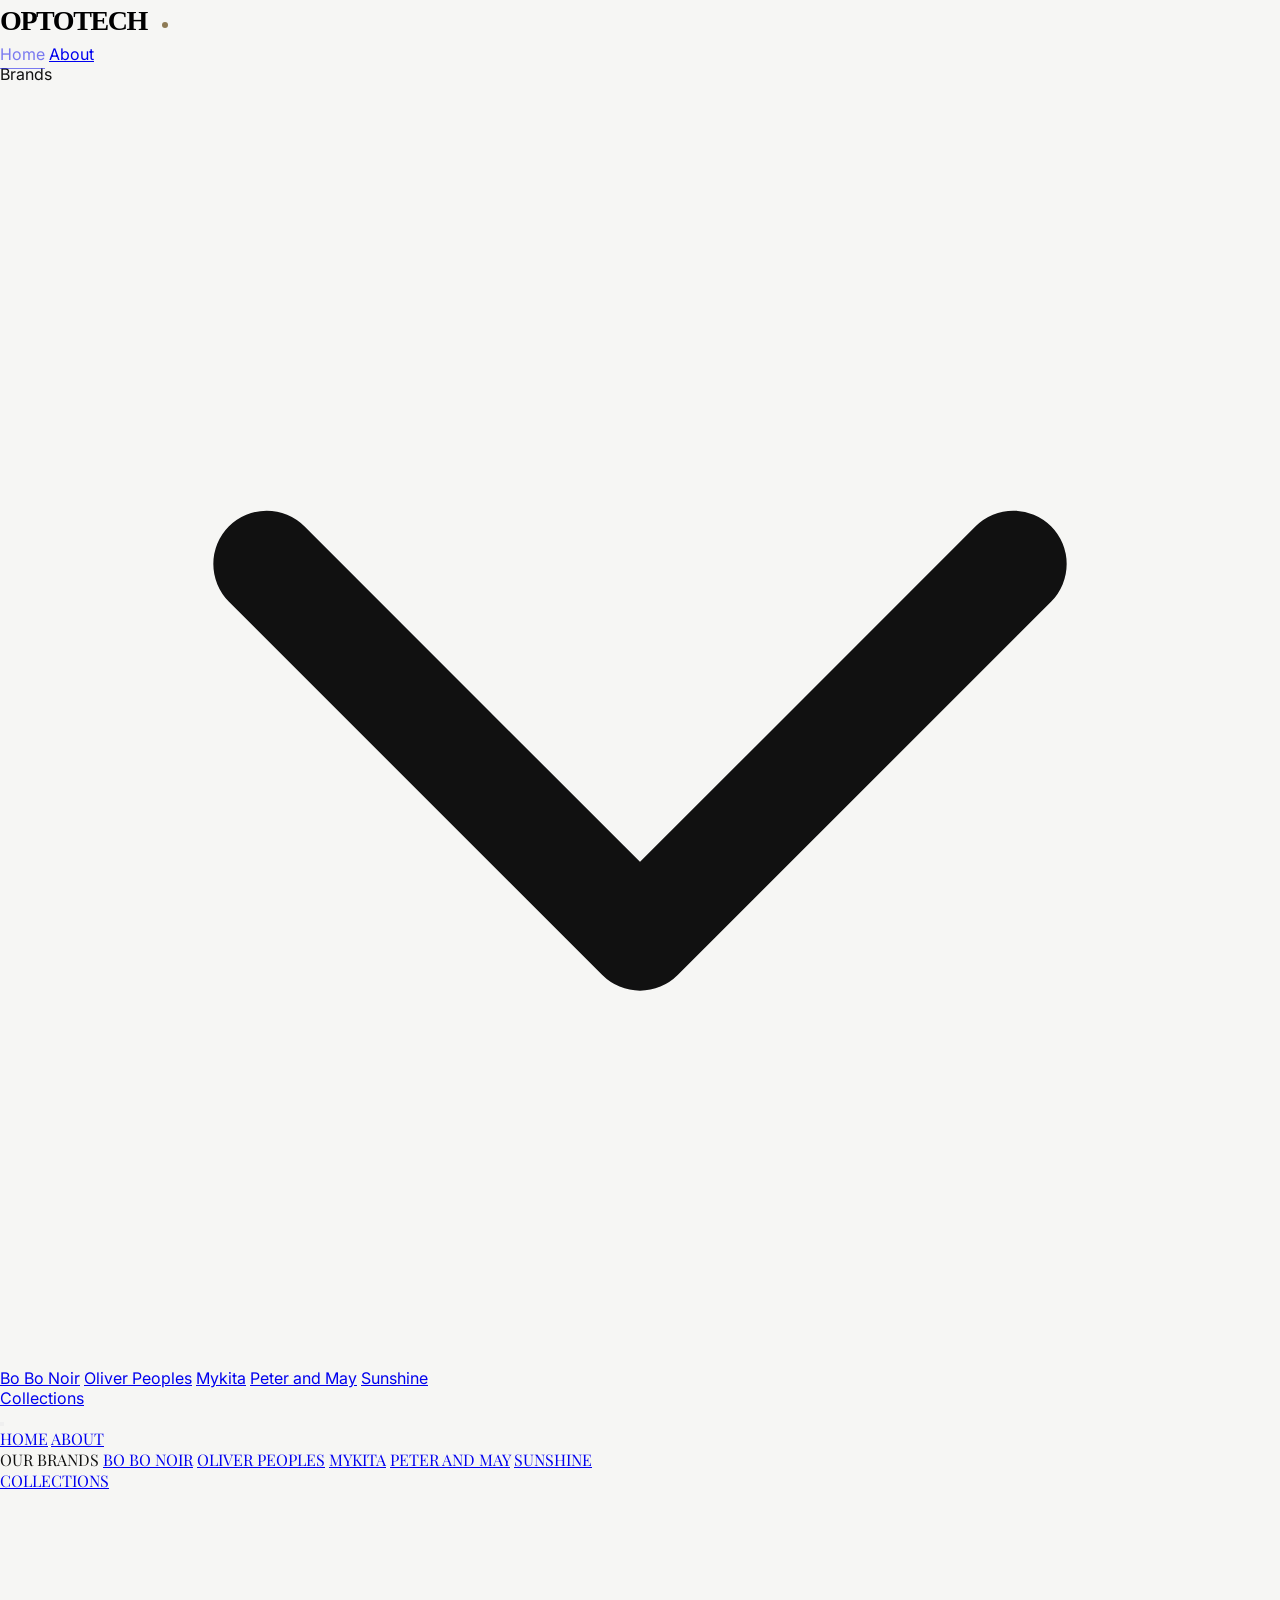
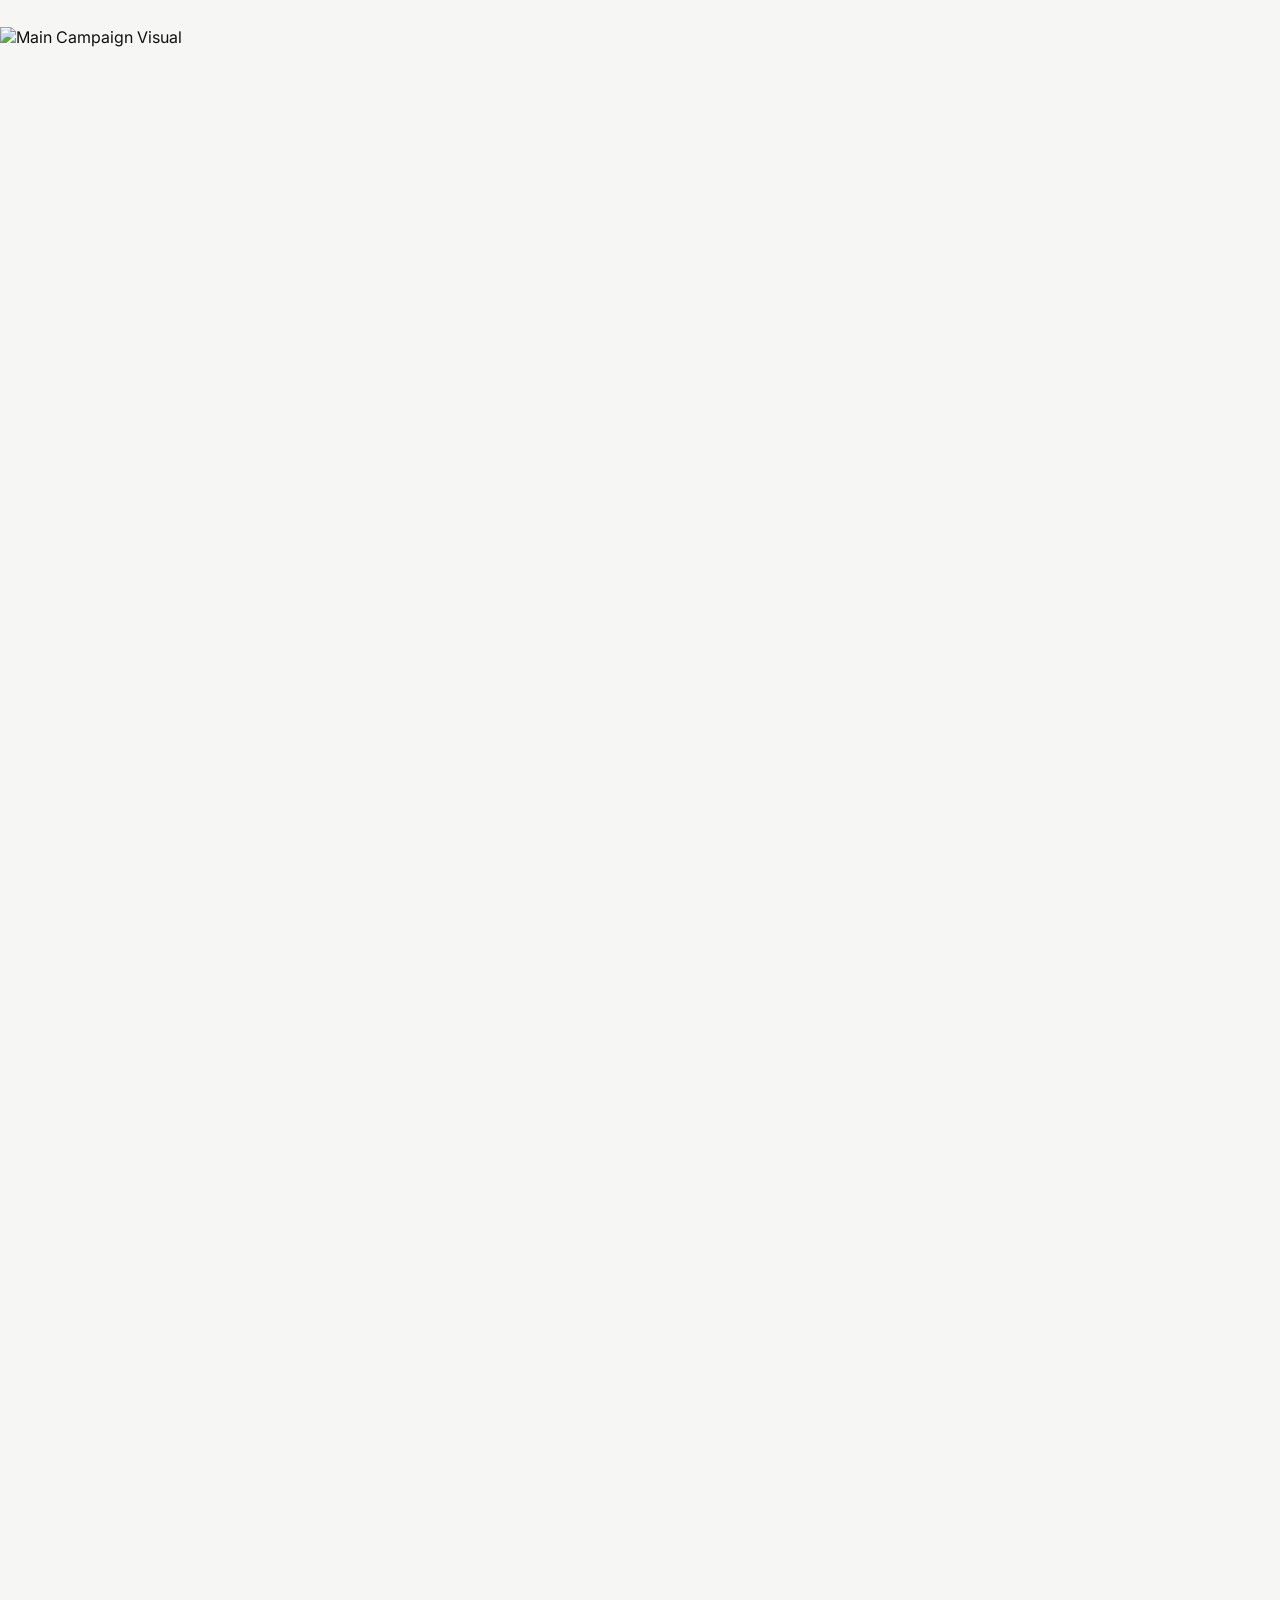
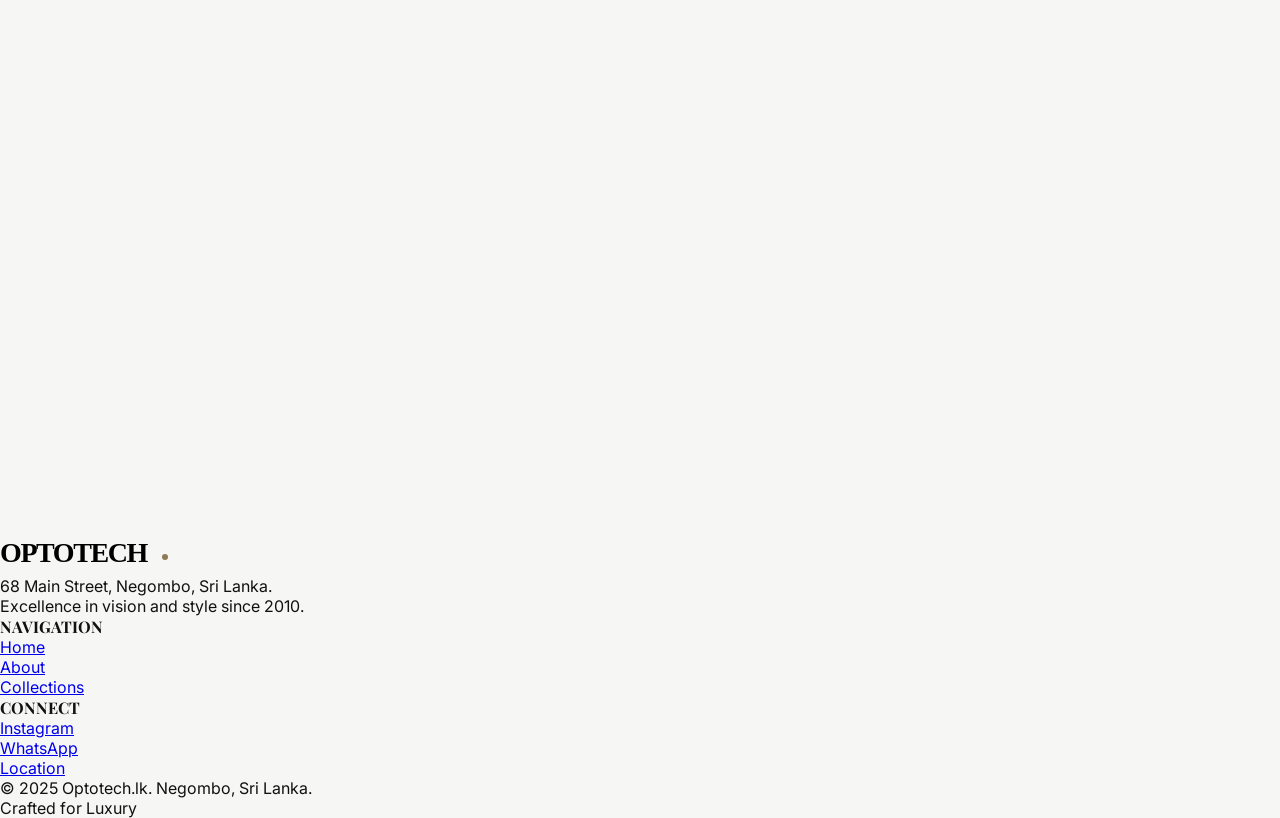
==== commit 0dd14f76: "feat: implement high-end luxury optical website for Optotech.lk - Created a 8-page premium brand pre" ====
--- a/index.html
+++ b/index.html
@@ -10,13 +10,13 @@
     <!-- Open Graph -->
     <meta property="og:title" content="Optotech.lk | Premium Optical Experience">
     <meta property="og:description" content="Refining vision through a fashion-forward lens. Explore our curated editorial collection in Negombo.">
-    <meta property="og:image" content="https://images.unsplash.com/photo-1511499767350-a1590fdb7307?auto=format&fit=crop&q=80&w=1200">
+    <meta property="og:image" content="https://images.unsplash.com/photo-1509695507497-903c140c43b0?auto=format&fit=crop&q=80&w=1200">
     <meta property="og:url" content="https://optotech.lk">
 
     <!-- Fonts -->
     <link rel="preconnect" href="https://fonts.googleapis.com">
     <link rel="preconnect" href="https://fonts.gstatic.com" crossorigin>
-    <link href="https://fonts.googleapis.com/css2?family=Bodoni+Moda:ital,opsz,wght@0,6..96,400..900;1,6..96,400..900&family=Inter:wght@300;400;500;600&display=swap" rel="stylesheet">
+    <link href="https://fonts.googleapis.com/css2?family=Playfair+Display:ital,wght@0,400..900;1,400..900&family=Inter:wght@300;400;500;600&display=swap" rel="stylesheet">
 
     <!-- Tailwind CSS -->
     <script src="https://cdn.tailwindcss.com"></script>
@@ -25,13 +25,13 @@
             theme: {
                 extend: {
                     colors: {
-                        'brand-bg': '#FAF9F6',
-                        'brand-text': '#121212',
-                        'brand-accent': '#8E7B55',
-                        'brand-gray': '#707070',
+                        'brand-bg': '#F6F6F4',
+                        'brand-text': '#111111',
+                        'brand-accent': '#1E2A44',
+                        'brand-gray': '#B8B8B8',
                     },
                     fontFamily: {
-                        'serif': ['Bodoni Moda', 'serif'],
+                        'heading': ['Playfair Display', 'sans-serif'],
                         'sans': ['Inter', 'sans-serif'],
                     }
                 }
@@ -81,7 +81,7 @@
 
 <!-- Mobile Menu Overlay -->
 <div class="fixed inset-0 bg-brand-bg z-40 flex flex-col items-center justify-center translate-x-full transition-transform duration-700 cubic-bezier(0.77,0,0.175,1)" id="mobile-menu">
-    <div class="flex flex-col items-center space-y-8 uppercase text-2xl tracking-[0.2em] font-serif">
+    <div class="flex flex-col items-center space-y-8 uppercase text-2xl tracking-[0.2em] font-heading">
         <a href="index.html" class="mobile-nav-link text-brand-text hover:text-brand-accent">Home</a>
         <a href="about.html" class="mobile-nav-link text-brand-text hover:text-brand-accent">About</a>
         <div class="flex flex-col items-center border-t border-b border-black/5 py-8 w-full text-center">
@@ -98,102 +98,178 @@
 
 <main id="main-content">
     <!-- Hero Section -->
-    <section class="relative h-screen flex items-center justify-center overflow-hidden">
-        <div class="absolute inset-0 z-0">
-            <img src="https://images.unsplash.com/photo-1556306535-38febf6782e7?auto=format&fit=crop&q=80&w=2000"
-                 class="w-full h-full object-cover scale-110" alt="Premium Sunglasses Hero" id="hero-bg">
-            <div class="absolute inset-0 bg-black/40"></div>
-        </div>
-
-        <div class="relative z-10 text-center text-white px-4">
-            <h1 class="text-7xl md:text-[10rem] font-serif mb-4 leading-tight fade-up">
-                Eye Care<br>
-                <span class="italic font-light">Refined.</span>
-            </h1>
-            <p class="text-[10px] uppercase tracking-[0.5em] mb-12 fade-up" style="transition-delay: 100ms;">Negombo's Finest Optical Destination</p>
-            <div class="fade-up" style="transition-delay: 300ms;">
-                <a href="products.html" class="btn-outline !border-white !text-white hover:!bg-white hover:!text-brand-text">View Collections</a>
-            </div>
-        </div>
-
-        <div class="absolute bottom-10 left-1/2 -translate-x-1/2 text-white/50 text-[10px] uppercase tracking-[0.3em] font-medium fade-up">
-            Scroll to Explore
-        </div>
-    </section>
-
-    <!-- Partner Logos (Previously after signature) -->
-    <section class="py-24 bg-white border-b border-black/5">
-        <div class="max-w-7xl mx-auto px-8">
-            <div class="flex flex-wrap justify-between items-center gap-12 opacity-30 hover:opacity-100 transition-opacity duration-1000 grayscale hover:grayscale-0">
-                <div class="text-center font-serif text-xl md:text-2xl tracking-tighter">BO BO NOIR</div>
-                <div class="text-center font-serif text-xl md:text-2xl tracking-tighter uppercase">Ray-Ban</div>
-                <div class="text-center font-serif text-xl md:text-2xl tracking-tighter">OLIVER PEOPLES</div>
-                <div class="text-center font-serif text-xl md:text-2xl tracking-tighter uppercase">Oakley</div>
-                <div class="text-center font-serif text-xl md:text-2xl tracking-tighter">MYKITA</div>
-                <div class="text-center font-serif text-xl md:text-2xl tracking-tighter">SUNSHINE</div>
-            </div>
-        </div>
-    </section>
-
-    <!-- Signature Collections / Brands (Redesigned) -->
-    <section class="section-padding px-8 bg-[#FAF9F6]">
+    <section class="relative min-h-screen pt-40 pb-20 px-8 bg-brand-bg overflow-hidden">
+        <div class="max-w-7xl mx-auto grid grid-cols-1 lg:grid-cols-12 gap-12 items-end mb-20 relative z-10">
+            <div class="lg:col-span-8">
+                <h1 class="text-4xl md:text-7xl lg:text-9xl font-heading mb-8 leading-[0.9] fade-up tracking-tighter">
+                    See the <br> Difference.
+                </h1>
+                <h2 class="text-3xl md:text-5xl font-heading mb-12 fade-up italic text-brand-accent" style="transition-delay: 100ms;">
+                    Be the Difference.
+                </h2>
+                <p class="text-brand-gray text-xs uppercase tracking-[0.4em] max-w-xl mb-12 fade-up" style="transition-delay: 200ms;">
+                    Negombo's Premier Luxury Optical Destination.
+                </p>
+            </div>
+            <div class="lg:col-span-4 fade-up" style="transition-delay: 300ms;">
+                <div class="relative aspect-[4/5] overflow-hidden">
+                    <img src="https://images.unsplash.com/photo-1572635196237-14b3f281503f?auto=format&fit=crop&q=80&w=800"
+                         class="w-full h-full object-cover" alt="Editorial Eyewear">
+                </div>
+            </div>
+        </div>
+
+        <div class="relative w-full h-[60vh] md:h-[90vh] overflow-hidden group" id="hero-bg">
+            <img src="https://images.unsplash.com/photo-1509695507497-903c140c43b0?auto=format&fit=crop&q=80&w=2000"
+                 class="w-full h-full object-cover grayscale contrast-125 transition-transform duration-1000 group-hover:scale-105" alt="Main Campaign Visual">
+            <div class="absolute inset-0 bg-black/10"></div>
+
+            <div class="absolute bottom-12 left-12 flex items-center space-x-4 fade-up" style="transition-delay: 500ms;">
+                <div class="flex flex-col space-y-2">
+                    <button class="w-10 h-10 border border-white/30 rounded-full flex items-center justify-center text-white hover:bg-white hover:text-black transition-all">
+                        <svg class="w-4 h-4" fill="none" stroke="currentColor" viewBox="0 0 24 24"><path stroke-linecap="round" stroke-linejoin="round" stroke-width="2" d="M5 15l7-7 7 7"></path></svg>
+                    </button>
+                    <button class="w-10 h-10 border border-white/30 rounded-full flex items-center justify-center text-white hover:bg-white hover:text-black transition-all">
+                        <svg class="w-4 h-4" fill="none" stroke="currentColor" viewBox="0 0 24 24"><path stroke-linecap="round" stroke-linejoin="round" stroke-width="2" d="M19 9l-7 7-7-7"></path></svg>
+                    </button>
+                </div>
+            </div>
+
+            <a href="products.html" class="absolute bottom-12 right-12 bg-black text-white px-10 py-5 flex items-center space-x-6 uppercase text-[10px] tracking-[0.4em] font-bold hover:bg-brand-accent transition-colors fade-up" style="transition-delay: 600ms;">
+                <span>Shop Now</span>
+                <svg class="w-5 h-5" fill="none" stroke="currentColor" viewBox="0 0 24 24"><path stroke-linecap="round" stroke-linejoin="round" stroke-width="2" d="M17 8l4 4m0 0l-4 4m4-4H3"></path></svg>
+            </a>
+        </div>
+    </section>
+
+    <!-- Signature Brands Slider -->
+    <section class="py-32 px-8 bg-white overflow-hidden" id="brand-slider-section">
         <div class="max-w-7xl mx-auto">
-            <div class="flex flex-col md:flex-row justify-between items-end mb-32 fade-up">
-                <div class="max-w-2xl">
-                    <h2 class="text-xs uppercase tracking-[0.5em] text-brand-accent mb-8">Curated Brands</h2>
-                    <h3 class="text-5xl md:text-8xl font-serif leading-[1.1]">Signature Collections.</h3>
-                </div>
-                <p class="text-brand-gray text-xs uppercase tracking-[0.2em] mt-8 md:mt-0">Refining Negombo's Vision since 2010</p>
-            </div>
-
-            <div class="grid grid-cols-1 md:grid-cols-2 lg:grid-cols-4 gap-8">
-                <!-- Brand 1 -->
-                <a href="bo-bo-noir.html" class="group fade-up">
-                    <div class="overflow-hidden aspect-[3/4] mb-6">
-                        <img src="https://images.unsplash.com/photo-1572635196237-14b3f281503f?auto=format&fit=crop&q=80&w=1000"
-                             class="w-full h-full object-cover group-hover:scale-105 transition-transform duration-1000" alt="Bo Bo Noir">
-                    </div>
-                    <div class="text-center">
-                        <h4 class="text-xl font-serif mb-2">Bo Bo Noir</h4>
-                        <p class="text-[10px] uppercase tracking-widest text-brand-gray">Portugal Craftsmanship</p>
-                    </div>
-                </a>
-
-                <!-- Brand 2 -->
-                <a href="oliver-peoples.html" class="group fade-up" style="transition-delay: 100ms;">
-                    <div class="overflow-hidden aspect-[3/4] mb-6">
-                        <img src="https://images.unsplash.com/photo-1508243529287-e21914733111?auto=format&fit=crop&q=80&w=1000"
-                             class="w-full h-full object-cover group-hover:scale-105 transition-transform duration-1000" alt="Oliver Peoples">
-                    </div>
-                    <div class="text-center">
-                        <h4 class="text-xl font-serif mb-2">Oliver Peoples</h4>
-                        <p class="text-[10px] uppercase tracking-widest text-brand-gray">Vintage California</p>
-                    </div>
-                </a>
-
-                <!-- Brand 3 -->
-                <a href="mykita.html" class="group fade-up" style="transition-delay: 200ms;">
-                    <div class="overflow-hidden aspect-[3/4] mb-6">
-                        <img src="https://images.unsplash.com/photo-1577803645773-f96470509666?auto=format&fit=crop&q=80&w=1000"
-                             class="w-full h-full object-cover group-hover:scale-105 transition-transform duration-1000" alt="Mykita">
-                    </div>
-                    <div class="text-center">
-                        <h4 class="text-xl font-serif mb-2">Mykita</h4>
-                        <p class="text-[10px] uppercase tracking-widest text-brand-gray">Berlin Precision</p>
-                    </div>
-                </a>
-
-                <!-- Brand 4 -->
-                <a href="sunshine.html" class="group fade-up" style="transition-delay: 300ms;">
-                    <div class="overflow-hidden aspect-[3/4] mb-6">
-                        <img src="https://images.unsplash.com/photo-1509695507497-903c140c43b0?auto=format&fit=crop&q=80&w=1000"
-                             class="w-full h-full object-cover group-hover:scale-105 transition-transform duration-1000" alt="Sunshine">
-                    </div>
-                    <div class="text-center">
-                        <h4 class="text-xl font-serif mb-2">Sunshine</h4>
-                        <p class="text-[10px] uppercase tracking-widest text-brand-gray">Vibrant Colors</p>
-                    </div>
-                </a>
+            <div class="text-center mb-16 fade-up">
+                <h2 class="text-xs uppercase tracking-[0.5em] text-brand-accent mb-6 font-heading font-bold">Our Signature Brands</h2>
+                <div class="flex flex-wrap justify-center gap-4">
+                    <button class="brand-tab px-6 py-3 border border-black rounded-full text-[10px] uppercase tracking-[0.2em] transition-all" data-slide="0">Bo Bo Noir</button>
+                    <button class="brand-tab px-6 py-3 border border-black/10 rounded-full text-[10px] uppercase tracking-[0.2em] transition-all" data-slide="1">Oliver Peoples</button>
+                    <button class="brand-tab px-6 py-3 border border-black/10 rounded-full text-[10px] uppercase tracking-[0.2em] transition-all" data-slide="2">Mykita</button>
+                    <button class="brand-tab px-6 py-3 border border-black/10 rounded-full text-[10px] uppercase tracking-[0.2em] transition-all" data-slide="3">Sunshine</button>
+                </div>
+            </div>
+
+            <div class="relative overflow-hidden aspect-[16/9] md:aspect-[21/9] rounded-[2rem] fade-up">
+                <div class="flex transition-transform duration-700 ease-in-out h-full" id="slider-track" style="transform: translateX(0%);">
+                    <!-- Slide 1 -->
+                    <div class="w-full flex-shrink-0 relative h-full">
+                        <img src="https://images.unsplash.com/photo-1572635196237-14b3f281503f?auto=format&fit=crop&q=80&w=2000" class="w-full h-full object-cover" alt="Bo Bo Noir">
+                        <div class="absolute inset-0 bg-black/20"></div>
+                        <div class="absolute top-10 left-10 md:top-20 md:left-20 max-w-sm bg-black/70 backdrop-blur-lg p-10 rounded-[2rem] text-white">
+                            <h3 class="text-xl md:text-2xl font-heading mb-6 tracking-tight">The Heritage Collection</h3>
+                            <p class="text-[10px] md:text-xs leading-relaxed mb-8 opacity-70 uppercase tracking-widest">At Bo Bo Noir, we design with intention — blending classic European tailoring with bold architectural lines. Each piece tells a story of refinement and individuality.</p>
+                            <a href="bo-bo-noir.html" class="inline-block border-b border-white pb-1 text-[8px] uppercase tracking-[0.4em] font-bold hover:opacity-50 transition-opacity">Explore the Collection ↗</a>
+                        </div>
+                    </div>
+                    <!-- Slide 2 -->
+                    <div class="w-full flex-shrink-0 relative h-full">
+                        <img src="https://images.unsplash.com/photo-1508243529287-e21914733111?auto=format&fit=crop&q=80&w=2000" class="w-full h-full object-cover" alt="Oliver Peoples">
+                        <div class="absolute inset-0 bg-black/20"></div>
+                        <div class="absolute top-10 left-10 md:top-20 md:left-20 max-w-sm bg-black/70 backdrop-blur-lg p-10 rounded-[2rem] text-white">
+                            <h3 class="text-xl md:text-2xl font-heading mb-6 tracking-tight">Vintage California</h3>
+                            <p class="text-[10px] md:text-xs leading-relaxed mb-8 opacity-70 uppercase tracking-widest">Iconic designs inspired by the golden age of Hollywood. Oliver Peoples brings a timeless aesthetic to modern eyewear craftsmanship.</p>
+                            <a href="oliver-peoples.html" class="inline-block border-b border-white pb-1 text-[8px] uppercase tracking-[0.4em] font-bold hover:opacity-50 transition-opacity">Explore the Collection ↗</a>
+                        </div>
+                    </div>
+                    <!-- Slide 3 -->
+                    <div class="w-full flex-shrink-0 relative h-full">
+                        <img src="https://images.unsplash.com/photo-1577803645773-f96470509666?auto=format&fit=crop&q=80&w=2000" class="w-full h-full object-cover" alt="Mykita">
+                        <div class="absolute inset-0 bg-black/20"></div>
+                        <div class="absolute top-10 left-10 md:top-20 md:left-20 max-w-sm bg-black/70 backdrop-blur-lg p-10 rounded-[2rem] text-white">
+                            <h3 class="text-xl md:text-2xl font-heading mb-6 tracking-tight">Berlin Engineering</h3>
+                            <p class="text-[10px] md:text-xs leading-relaxed mb-8 opacity-70 uppercase tracking-widest">Precision and innovation from Berlin. Mykita's patented hinge systems and lightweight frames redefine what's possible in eyewear.</p>
+                            <a href="mykita.html" class="inline-block border-b border-white pb-1 text-[8px] uppercase tracking-[0.4em] font-bold hover:opacity-50 transition-opacity">Explore the Collection ↗</a>
+                        </div>
+                    </div>
+                    <!-- Slide 4 -->
+                    <div class="w-full flex-shrink-0 relative h-full">
+                        <img src="https://images.unsplash.com/photo-1509695507497-903c140c43b0?auto=format&fit=crop&q=80&w=2000" class="w-full h-full object-cover" alt="Sunshine">
+                        <div class="absolute inset-0 bg-black/20"></div>
+                        <div class="absolute top-10 left-10 md:top-20 md:left-20 max-w-sm bg-black/70 backdrop-blur-lg p-10 rounded-[2rem] text-white">
+                            <h3 class="text-xl md:text-2xl font-heading mb-6 tracking-tight">Sunshine Series</h3>
+                            <p class="text-[10px] md:text-xs leading-relaxed mb-8 opacity-70 uppercase tracking-widest">Vibrant, bold, and unapologetically colorful. The Sunshine series is designed for those who want to make a statement under the Sri Lankan sun.</p>
+                            <a href="sunshine.html" class="inline-block border-b border-white pb-1 text-[8px] uppercase tracking-[0.4em] font-bold hover:opacity-50 transition-opacity">Explore the Collection ↗</a>
+                        </div>
+                    </div>
+                </div>
+            </div>
+        </div>
+    </section>
+
+    <!-- Recently Viewed Products -->
+    <section class="section-padding px-8 bg-white border-t border-black/5">
+        <div class="max-w-7xl mx-auto">
+            <div class="text-center mb-24 fade-up">
+                <h2 class="text-3xl md:text-5xl font-heading mb-4 tracking-tighter uppercase">Recently Viewed</h2>
+                <p class="font-heading italic text-3xl text-brand-gray">the most watched</p>
+            </div>
+
+            <div class="grid grid-cols-1 md:grid-cols-2 lg:grid-cols-4 gap-12">
+                <!-- Product 1 -->
+                <div class="group fade-up bg-white p-10 border border-black/5 hover:border-black hover:shadow-2xl transition-all duration-700 rounded-[3rem] flex flex-col items-center">
+                    <div class="aspect-square w-full mb-8 overflow-hidden rounded-[2rem] bg-[#F6F6F4] flex items-center justify-center p-12">
+                        <img src="https://images.unsplash.com/photo-1572635196237-14b3f281503f?auto=format&fit=crop&q=80&w=600"
+                             class="w-full h-full object-contain group-hover:scale-110 transition-transform duration-700" alt="Product Name">
+                    </div>
+                    <div class="text-center w-full">
+                        <p class="text-[9px] uppercase tracking-[0.4em] text-brand-gray mb-2 font-bold">Bo Bo Noir</p>
+                        <h4 class="text-sm font-heading mb-2 tracking-tighter">THE REUNION</h4>
+                        <p class="text-xs text-brand-accent uppercase tracking-widest mb-8 font-medium">LKR 45,000</p>
+                        <a href="products.html" class="inline-block w-full bg-black text-white px-6 py-4 text-[10px] uppercase tracking-[0.2em] hover:bg-brand-accent transition-all rounded-2xl font-bold">Inquire</a>
+                    </div>
+                </div>
+
+                <!-- Product 2 -->
+                <div class="group fade-up bg-white p-10 border border-black/5 hover:border-black hover:shadow-2xl transition-all duration-700 rounded-[3rem] flex flex-col items-center" style="transition-delay: 100ms;">
+                    <div class="aspect-square w-full mb-8 overflow-hidden rounded-[2rem] bg-[#F6F6F4] flex items-center justify-center p-12">
+                        <img src="https://images.unsplash.com/photo-1508243529287-e21914733111?auto=format&fit=crop&q=80&w=600"
+                             class="w-full h-full object-contain group-hover:scale-110 transition-transform duration-700" alt="Product Name">
+                    </div>
+                    <div class="text-center w-full">
+                        <p class="text-[9px] uppercase tracking-[0.4em] text-brand-gray mb-2 font-bold">Oliver Peoples</p>
+                        <h4 class="text-sm font-heading mb-2 tracking-tighter">GREGORY PECK</h4>
+                        <p class="text-xs text-brand-accent uppercase tracking-widest mb-8 font-medium">LKR 68,000</p>
+                        <a href="products.html" class="inline-block w-full bg-black text-white px-6 py-4 text-[10px] uppercase tracking-[0.2em] hover:bg-brand-accent transition-all rounded-2xl font-bold">Inquire</a>
+                    </div>
+                </div>
+
+                <!-- Product 3 -->
+                <div class="group fade-up bg-white p-10 border border-black/5 hover:border-black hover:shadow-2xl transition-all duration-700 rounded-[3rem] flex flex-col items-center" style="transition-delay: 200ms;">
+                    <div class="aspect-square w-full mb-8 overflow-hidden rounded-[2rem] bg-[#F6F6F4] flex items-center justify-center p-12">
+                        <img src="https://images.unsplash.com/photo-1508243529287-e21914733111?auto=format&fit=crop&q=80&w=600"
+                             class="w-full h-full object-contain group-hover:scale-110 transition-transform duration-700" alt="Product Name">
+                    </div>
+                    <div class="text-center w-full">
+                        <p class="text-[9px] uppercase tracking-[0.4em] text-brand-gray mb-2 font-bold">Mykita</p>
+                        <h4 class="text-sm font-heading mb-2 tracking-tighter">LITE SERIES</h4>
+                        <p class="text-xs text-brand-accent uppercase tracking-widest mb-8 font-medium">LKR 55,000</p>
+                        <a href="products.html" class="inline-block w-full bg-black text-white px-6 py-4 text-[10px] uppercase tracking-[0.2em] hover:bg-brand-accent transition-all rounded-2xl font-bold">Inquire</a>
+                    </div>
+                </div>
+
+                <!-- Product 4 -->
+                <div class="group fade-up bg-white p-10 border border-black/5 hover:border-black hover:shadow-2xl transition-all duration-700 rounded-[3rem] flex flex-col items-center" style="transition-delay: 300ms;">
+                    <div class="aspect-square w-full mb-8 overflow-hidden rounded-[2rem] bg-[#F6F6F4] flex items-center justify-center p-12">
+                        <img src="https://images.unsplash.com/photo-1591076482161-42ce6da69f67?auto=format&fit=crop&q=80&w=600"
+                             class="w-full h-full object-contain group-hover:scale-110 transition-transform duration-700" alt="Product Name">
+                    </div>
+                    <div class="text-center w-full">
+                        <p class="text-[9px] uppercase tracking-[0.4em] text-brand-gray mb-2 font-bold">Sunshine</p>
+                        <h4 class="text-sm font-heading mb-2 tracking-tighter">HORIZON</h4>
+                        <p class="text-xs text-brand-accent uppercase tracking-widest mb-8 font-medium">LKR 32,000</p>
+                        <a href="products.html" class="inline-block w-full bg-black text-white px-6 py-4 text-[10px] uppercase tracking-[0.2em] hover:bg-brand-accent transition-all rounded-2xl font-bold">Inquire</a>
+                    </div>
+                </div>
+            </div>
+
+            <div class="text-center mt-24 fade-up">
+                <a href="products.html" class="inline-block border border-black px-12 py-4 text-[10px] uppercase tracking-[0.4em] font-bold hover:bg-black hover:text-white transition-all rounded-full">View All</a>
             </div>
         </div>
     </section>
@@ -210,27 +286,27 @@
             </div>
             <div class="space-y-12 fade-up">
                 <h2 class="text-xs uppercase tracking-[0.5em] text-brand-accent">Excellence</h2>
-                <h3 class="text-5xl md:text-7xl font-serif leading-tight">Visionary Services for a Modern Life.</h3>
+                <h3 class="text-5xl md:text-7xl font-heading leading-tight">Visionary Services for a Modern Life.</h3>
                 <p class="text-brand-gray leading-relaxed max-w-lg">
                     In our Negombo studio, we merge state-of-the-art diagnostic technology with an editorial eye for fashion. Whether you are seeking a wholesale partnership or a bespoke individual consultation, we provide an unparalleled optical experience in Sri Lanka.
                 </p>
                 <div class="space-y-6">
                     <div class="flex items-start space-x-6">
-                        <span class="text-brand-accent font-serif text-2xl italic">01.</span>
+                        <span class="text-brand-accent font-heading text-2xl italic">01.</span>
                         <div>
                             <h4 class="text-sm uppercase tracking-widest mb-2 font-bold">Premium Eye Testing</h4>
                             <p class="text-xs text-brand-gray leading-relaxed">Clinical precision using the latest optical machinery.</p>
                         </div>
                     </div>
                     <div class="flex items-start space-x-6">
-                        <span class="text-brand-accent font-serif text-2xl italic">02.</span>
+                        <span class="text-brand-accent font-heading text-2xl italic">02.</span>
                         <div>
                             <h4 class="text-sm uppercase tracking-widest mb-2 font-bold">Retail & Wholesale</h4>
                             <p class="text-xs text-brand-gray leading-relaxed">Distributing luxury frames across Sri Lanka.</p>
                         </div>
                     </div>
                     <div class="flex items-start space-x-6">
-                        <span class="text-brand-accent font-serif text-2xl italic">03.</span>
+                        <span class="text-brand-accent font-heading text-2xl italic">03.</span>
                         <div>
                             <h4 class="text-sm uppercase tracking-widest mb-2 font-bold">Bespoke Styling</h4>
                             <p class="text-xs text-brand-gray leading-relaxed">Personalized frame selection to match your facial geometry.</p>
@@ -246,15 +322,15 @@
         <div class="max-w-7xl mx-auto">
             <div class="grid grid-cols-1 md:grid-cols-3 gap-20">
                 <div class="fade-up">
-                    <h3 class="text-3xl font-serif mb-8 text-brand-accent italic">Quality.</h3>
+                    <h3 class="text-3xl font-heading mb-8 text-brand-accent italic">Quality.</h3>
                     <p class="text-white/40 text-xs leading-relaxed uppercase tracking-widest">Handcrafted frames from international ateliers. No compromise on materials.</p>
                 </div>
                 <div class="fade-up" style="transition-delay: 100ms;">
-                    <h3 class="text-3xl font-serif mb-8 text-brand-accent italic">Heritage.</h3>
+                    <h3 class="text-3xl font-heading mb-8 text-brand-accent italic">Heritage.</h3>
                     <p class="text-white/40 text-xs leading-relaxed uppercase tracking-widest">A legacy of optical excellence in Negombo, trusted by generations.</p>
                 </div>
                 <div class="fade-up" style="transition-delay: 200ms;">
-                    <h3 class="text-3xl font-serif mb-8 text-brand-accent italic">Precision.</h3>
+                    <h3 class="text-3xl font-heading mb-8 text-brand-accent italic">Precision.</h3>
                     <p class="text-white/40 text-xs leading-relaxed uppercase tracking-widest">Accuracy in every lens, ensuring your vision is never compromised.</p>
                 </div>
             </div>
@@ -265,7 +341,7 @@
     <section class="py-24 px-8 bg-[#FAF9F6]">
         <div class="max-w-7xl mx-auto">
             <div class="flex flex-col md:flex-row justify-between items-center mb-16 fade-up">
-                <h2 class="text-4xl font-serif">Visit our Negombo Studio.</h2>
+                <h2 class="text-4xl font-heading">Visit our Negombo Studio.</h2>
                 <a href="https://goo.gl/maps/example" target="_blank" class="text-[10px] uppercase tracking-widest border-b border-brand-text pb-1 mt-6 md:mt-0">Open in Google Maps</a>
             </div>
             <div class="h-[500px] w-full bg-gray-200 grayscale fade-up">
@@ -313,6 +389,7 @@
 
 <script src="js/animations.js"></script>
 <script src="js/menu.js"></script>
+<script src="js/slider.js"></script>
 
 </body>
 </html>
--- a/css/style.css
+++ b/css/style.css
@@ -1,10 +1,10 @@
-@import url('https://fonts.googleapis.com/css2?family=Bodoni+Moda:ital,opsz,wght@0,6..96,400..900;1,6..96,400..900&family=Inter:wght@300;400;500;600&display=swap');
+@import url('https://fonts.googleapis.com/css2?family=Playfair+Display:ital,wght@0,400..900;1,400..900&family=Inter:wght@300;400;500;600&display=swap');
 
 :root {
-    --bg-color: #FAF9F6;
-    --text-color: #121212;
-    --accent-color: #8E7B55;
-    --gray-color: #707070;
+    --bg-color: #F6F6F4;
+    --text-color: #111111;
+    --accent-color: #1E2A44;
+    --gray-color: #B8B8B8;
 }
 
 * {
@@ -20,8 +20,9 @@
     overflow-x: hidden;
 }
 
-h1, h2, h3, h4, .font-serif {
-    font-family: 'Bodoni Moda', serif;
+h1, h2, h3, h4, .font-heading {
+    font-family: 'Playfair Display', serif;
+    text-transform: uppercase;
 }
 
 .section-padding {
@@ -29,22 +30,22 @@
     padding-bottom: 10rem;
 }
 
-/* Custom Cursor or other luxury elements could go here */
-
 .btn-outline {
     display: inline-block;
-    padding: 1rem 2.5rem;
+    padding: 1.25rem 3rem;
     border: 1px solid var(--text-color);
     text-transform: uppercase;
-    font-size: 0.75rem;
-    letter-spacing: 0.2em;
-    font-weight: 500;
-    transition: all 0.4s cubic-bezier(0.215, 0.61, 0.355, 1);
+    font-size: 0.7rem;
+    letter-spacing: 0.3em;
+    font-weight: 700;
+    border-radius: 9999px;
+    transition: all 0.6s cubic-bezier(0.16, 1, 0.3, 1);
 }
 
 .btn-outline:hover {
     background-color: var(--text-color);
     color: var(--bg-color);
+    transform: translateY(-2px);
 }
 
 /* Animations */
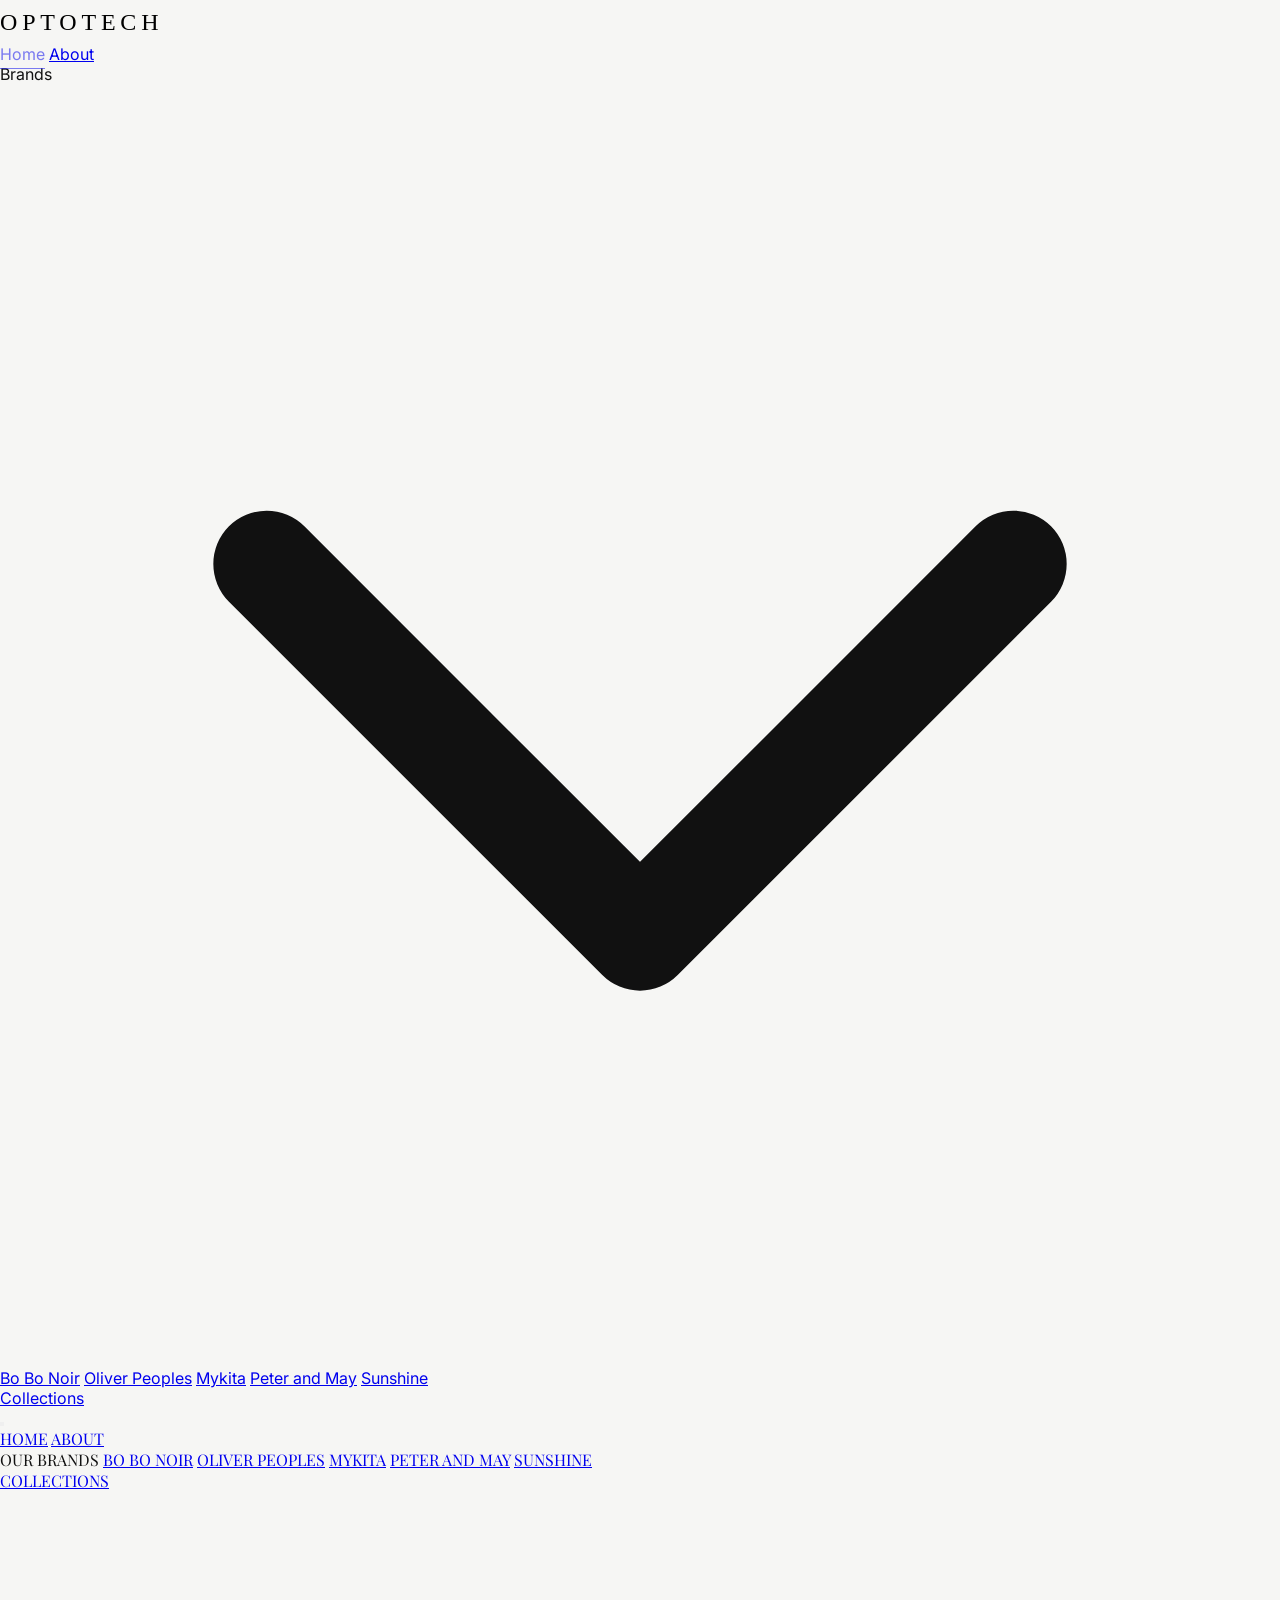
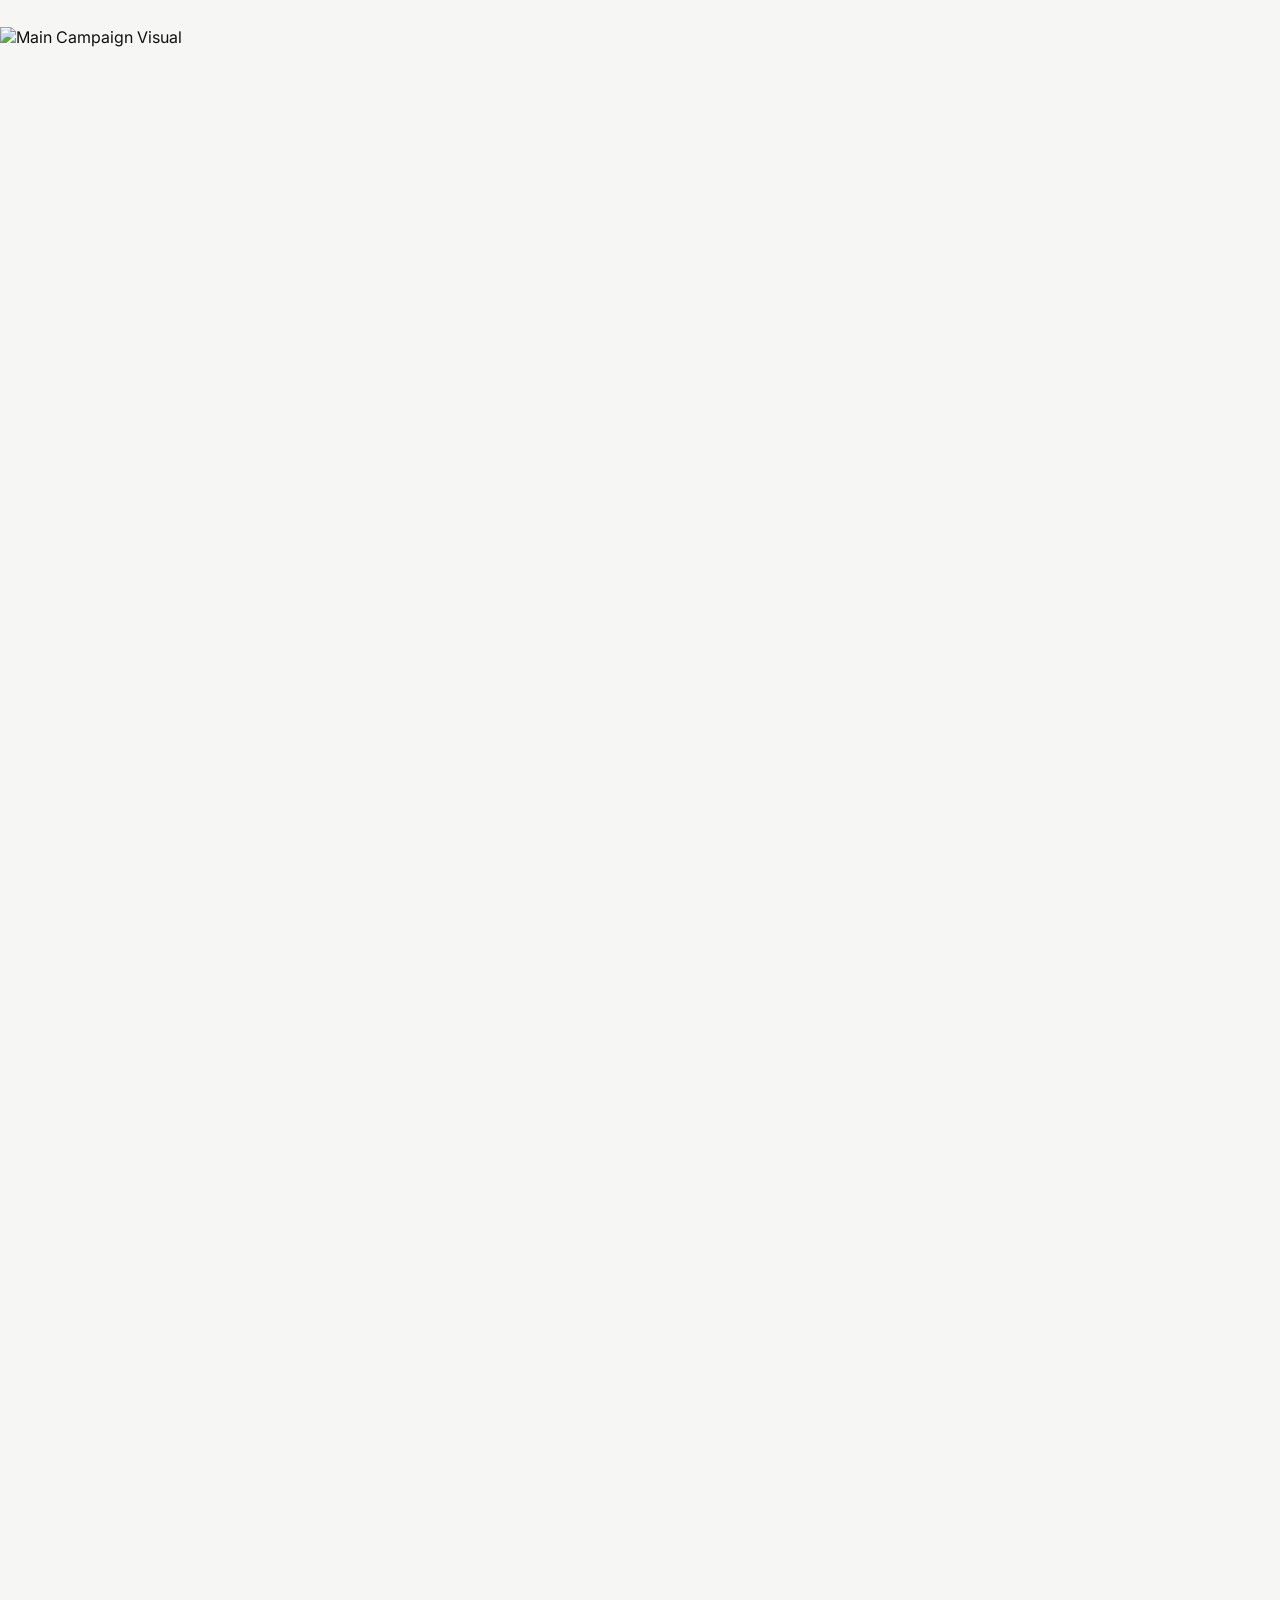
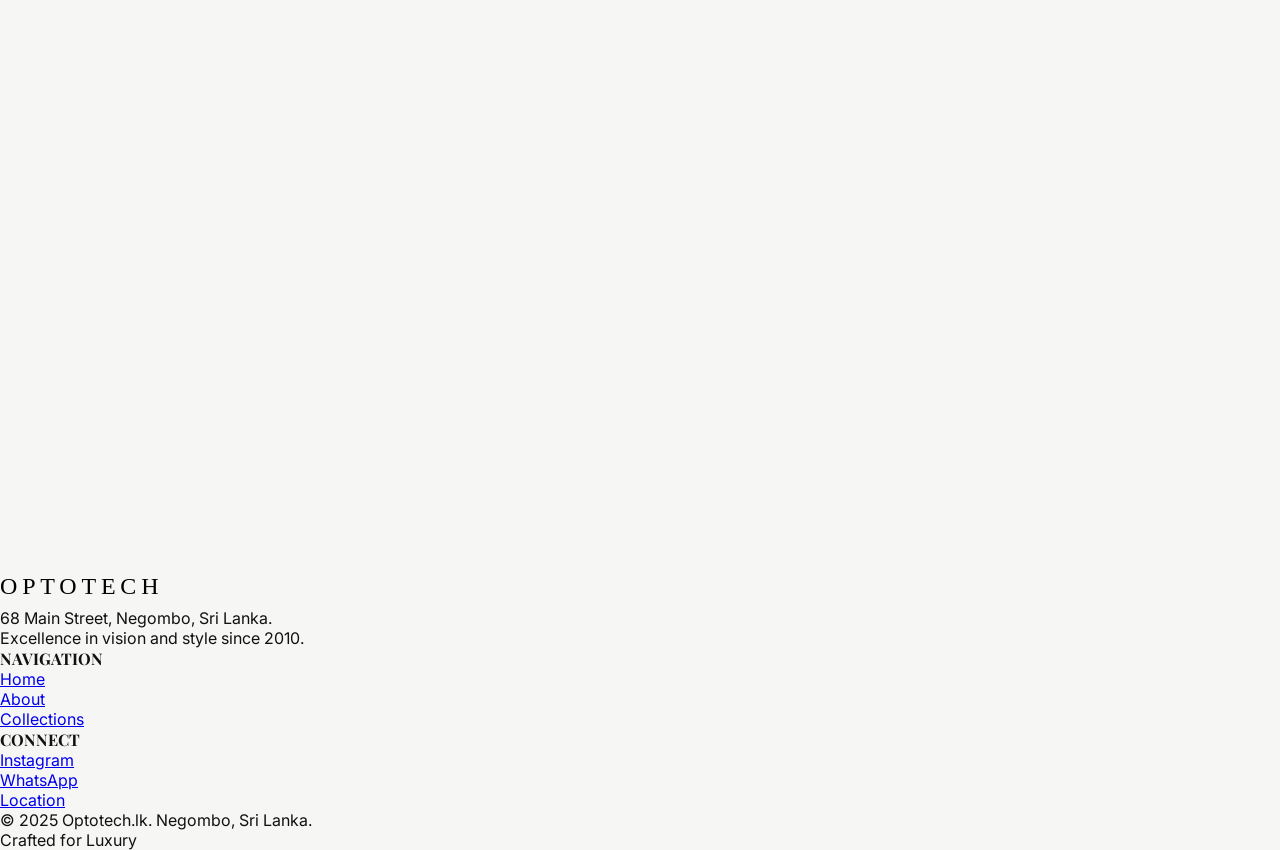
==== commit e3bc798a: "feat: implement high-end luxury optical brand website for Optotech.lk - Created minimal European fas" ====
--- a/index.html
+++ b/index.html
@@ -135,8 +135,8 @@
                 </div>
             </div>
 
-            <a href="products.html" class="absolute bottom-12 right-12 bg-black text-white px-10 py-5 flex items-center space-x-6 uppercase text-[10px] tracking-[0.4em] font-bold hover:bg-brand-accent transition-colors fade-up" style="transition-delay: 600ms;">
-                <span>Shop Now</span>
+            <a href="products.html" class="absolute bottom-12 right-12 border border-white text-white px-10 py-5 flex items-center space-x-6 uppercase text-[10px] tracking-[0.4em] font-bold hover:bg-white hover:text-black transition-all duration-500 fade-up" style="transition-delay: 600ms;">
+                <span>View Collection</span>
                 <svg class="w-5 h-5" fill="none" stroke="currentColor" viewBox="0 0 24 24"><path stroke-linecap="round" stroke-linejoin="round" stroke-width="2" d="M17 8l4 4m0 0l-4 4m4-4H3"></path></svg>
             </a>
         </div>
@@ -146,55 +146,55 @@
     <section class="py-32 px-8 bg-white overflow-hidden" id="brand-slider-section">
         <div class="max-w-7xl mx-auto">
             <div class="text-center mb-16 fade-up">
-                <h2 class="text-xs uppercase tracking-[0.5em] text-brand-accent mb-6 font-heading font-bold">Our Signature Brands</h2>
-                <div class="flex flex-wrap justify-center gap-4">
-                    <button class="brand-tab px-6 py-3 border border-black rounded-full text-[10px] uppercase tracking-[0.2em] transition-all" data-slide="0">Bo Bo Noir</button>
-                    <button class="brand-tab px-6 py-3 border border-black/10 rounded-full text-[10px] uppercase tracking-[0.2em] transition-all" data-slide="1">Oliver Peoples</button>
-                    <button class="brand-tab px-6 py-3 border border-black/10 rounded-full text-[10px] uppercase tracking-[0.2em] transition-all" data-slide="2">Mykita</button>
-                    <button class="brand-tab px-6 py-3 border border-black/10 rounded-full text-[10px] uppercase tracking-[0.2em] transition-all" data-slide="3">Sunshine</button>
-                </div>
-            </div>
-
-            <div class="relative overflow-hidden aspect-[16/9] md:aspect-[21/9] rounded-[2rem] fade-up">
+                <h2 class="text-4xl md:text-6xl font-sans font-medium uppercase tracking-[0.1em] mb-12">Our Signature <br> Brands</h2>
+                <div class="flex flex-wrap justify-center gap-4 mb-16">
+                    <button class="brand-tab px-6 py-2 border border-black rounded-full text-[9px] uppercase tracking-[0.1em] font-medium transition-all" data-slide="0">Bo Bo Noir</button>
+                    <button class="brand-tab px-6 py-2 border border-black/20 rounded-full text-[9px] uppercase tracking-[0.1em] font-medium transition-all" data-slide="1">Oliver Peoples</button>
+                    <button class="brand-tab px-6 py-2 border border-black/20 rounded-full text-[9px] uppercase tracking-[0.1em] font-medium transition-all" data-slide="2">Mykita</button>
+                    <button class="brand-tab px-6 py-2 border border-black/20 rounded-full text-[9px] uppercase tracking-[0.1em] font-medium transition-all" data-slide="3">Sunshine</button>
+                </div>
+            </div>
+
+            <div class="relative overflow-hidden aspect-[16/9] md:aspect-[21/9] border border-black/5 fade-up">
                 <div class="flex transition-transform duration-700 ease-in-out h-full" id="slider-track" style="transform: translateX(0%);">
                     <!-- Slide 1 -->
                     <div class="w-full flex-shrink-0 relative h-full">
                         <img src="https://images.unsplash.com/photo-1572635196237-14b3f281503f?auto=format&fit=crop&q=80&w=2000" class="w-full h-full object-cover" alt="Bo Bo Noir">
                         <div class="absolute inset-0 bg-black/20"></div>
-                        <div class="absolute top-10 left-10 md:top-20 md:left-20 max-w-sm bg-black/70 backdrop-blur-lg p-10 rounded-[2rem] text-white">
-                            <h3 class="text-xl md:text-2xl font-heading mb-6 tracking-tight">The Heritage Collection</h3>
-                            <p class="text-[10px] md:text-xs leading-relaxed mb-8 opacity-70 uppercase tracking-widest">At Bo Bo Noir, we design with intention — blending classic European tailoring with bold architectural lines. Each piece tells a story of refinement and individuality.</p>
-                            <a href="bo-bo-noir.html" class="inline-block border-b border-white pb-1 text-[8px] uppercase tracking-[0.4em] font-bold hover:opacity-50 transition-opacity">Explore the Collection ↗</a>
+                        <div class="absolute top-10 left-10 md:top-20 md:left-20 max-w-sm bg-black/80 backdrop-blur-md p-12 text-white">
+                            <h3 class="text-2xl md:text-3xl font-heading mb-6 tracking-tight italic">The Heritage Collection</h3>
+                            <p class="text-[10px] md:text-xs leading-relaxed mb-10 opacity-70 uppercase tracking-[0.2em]">At Bo Bo Noir, we design with intention — blending classic European tailoring with bold architectural lines.</p>
+                            <a href="bo-bo-noir.html" class="inline-block border-b border-white pb-1 text-[8px] uppercase tracking-[0.4em] font-bold hover:opacity-50 transition-opacity">Explore Collection ↗</a>
                         </div>
                     </div>
                     <!-- Slide 2 -->
                     <div class="w-full flex-shrink-0 relative h-full">
                         <img src="https://images.unsplash.com/photo-1508243529287-e21914733111?auto=format&fit=crop&q=80&w=2000" class="w-full h-full object-cover" alt="Oliver Peoples">
                         <div class="absolute inset-0 bg-black/20"></div>
-                        <div class="absolute top-10 left-10 md:top-20 md:left-20 max-w-sm bg-black/70 backdrop-blur-lg p-10 rounded-[2rem] text-white">
-                            <h3 class="text-xl md:text-2xl font-heading mb-6 tracking-tight">Vintage California</h3>
-                            <p class="text-[10px] md:text-xs leading-relaxed mb-8 opacity-70 uppercase tracking-widest">Iconic designs inspired by the golden age of Hollywood. Oliver Peoples brings a timeless aesthetic to modern eyewear craftsmanship.</p>
-                            <a href="oliver-peoples.html" class="inline-block border-b border-white pb-1 text-[8px] uppercase tracking-[0.4em] font-bold hover:opacity-50 transition-opacity">Explore the Collection ↗</a>
+                        <div class="absolute top-10 left-10 md:top-20 md:left-20 max-w-sm bg-black/80 backdrop-blur-md p-12 text-white">
+                            <h3 class="text-2xl md:text-3xl font-heading mb-6 tracking-tight italic">Vintage California</h3>
+                            <p class="text-[10px] md:text-xs leading-relaxed mb-10 opacity-70 uppercase tracking-[0.2em]">Iconic designs inspired by the golden age of Hollywood. Oliver Peoples brings a timeless aesthetic.</p>
+                            <a href="oliver-peoples.html" class="inline-block border-b border-white pb-1 text-[8px] uppercase tracking-[0.4em] font-bold hover:opacity-50 transition-opacity">Explore Collection ↗</a>
                         </div>
                     </div>
                     <!-- Slide 3 -->
                     <div class="w-full flex-shrink-0 relative h-full">
                         <img src="https://images.unsplash.com/photo-1577803645773-f96470509666?auto=format&fit=crop&q=80&w=2000" class="w-full h-full object-cover" alt="Mykita">
                         <div class="absolute inset-0 bg-black/20"></div>
-                        <div class="absolute top-10 left-10 md:top-20 md:left-20 max-w-sm bg-black/70 backdrop-blur-lg p-10 rounded-[2rem] text-white">
-                            <h3 class="text-xl md:text-2xl font-heading mb-6 tracking-tight">Berlin Engineering</h3>
-                            <p class="text-[10px] md:text-xs leading-relaxed mb-8 opacity-70 uppercase tracking-widest">Precision and innovation from Berlin. Mykita's patented hinge systems and lightweight frames redefine what's possible in eyewear.</p>
-                            <a href="mykita.html" class="inline-block border-b border-white pb-1 text-[8px] uppercase tracking-[0.4em] font-bold hover:opacity-50 transition-opacity">Explore the Collection ↗</a>
+                        <div class="absolute top-10 left-10 md:top-20 md:left-20 max-w-sm bg-black/80 backdrop-blur-md p-12 text-white">
+                            <h3 class="text-2xl md:text-3xl font-heading mb-6 tracking-tight italic">Berlin Engineering</h3>
+                            <p class="text-[10px] md:text-xs leading-relaxed mb-10 opacity-70 uppercase tracking-[0.2em]">Precision and innovation from Berlin. Mykita's patented hinge systems redefine what's possible.</p>
+                            <a href="mykita.html" class="inline-block border-b border-white pb-1 text-[8px] uppercase tracking-[0.4em] font-bold hover:opacity-50 transition-opacity">Explore Collection ↗</a>
                         </div>
                     </div>
                     <!-- Slide 4 -->
                     <div class="w-full flex-shrink-0 relative h-full">
                         <img src="https://images.unsplash.com/photo-1509695507497-903c140c43b0?auto=format&fit=crop&q=80&w=2000" class="w-full h-full object-cover" alt="Sunshine">
                         <div class="absolute inset-0 bg-black/20"></div>
-                        <div class="absolute top-10 left-10 md:top-20 md:left-20 max-w-sm bg-black/70 backdrop-blur-lg p-10 rounded-[2rem] text-white">
-                            <h3 class="text-xl md:text-2xl font-heading mb-6 tracking-tight">Sunshine Series</h3>
-                            <p class="text-[10px] md:text-xs leading-relaxed mb-8 opacity-70 uppercase tracking-widest">Vibrant, bold, and unapologetically colorful. The Sunshine series is designed for those who want to make a statement under the Sri Lankan sun.</p>
-                            <a href="sunshine.html" class="inline-block border-b border-white pb-1 text-[8px] uppercase tracking-[0.4em] font-bold hover:opacity-50 transition-opacity">Explore the Collection ↗</a>
+                        <div class="absolute top-10 left-10 md:top-20 md:left-20 max-w-sm bg-black/80 backdrop-blur-md p-12 text-white">
+                            <h3 class="text-2xl md:text-3xl font-heading mb-6 tracking-tight italic">Sunshine Series</h3>
+                            <p class="text-[10px] md:text-xs leading-relaxed mb-10 opacity-70 uppercase tracking-[0.2em]">Vibrant, bold, and unapologetically colorful. Designed for those who want to make a statement.</p>
+                            <a href="sunshine.html" class="inline-block border-b border-white pb-1 text-[8px] uppercase tracking-[0.4em] font-bold hover:opacity-50 transition-opacity">Explore Collection ↗</a>
                         </div>
                     </div>
                 </div>
@@ -210,66 +210,66 @@
                 <p class="font-heading italic text-3xl text-brand-gray">the most watched</p>
             </div>
 
-            <div class="grid grid-cols-1 md:grid-cols-2 lg:grid-cols-4 gap-12">
+            <div class="grid grid-cols-1 md:grid-cols-2 lg:grid-cols-4 gap-8 md:gap-12">
                 <!-- Product 1 -->
-                <div class="group fade-up bg-white p-10 border border-black/5 hover:border-black hover:shadow-2xl transition-all duration-700 rounded-[3rem] flex flex-col items-center">
-                    <div class="aspect-square w-full mb-8 overflow-hidden rounded-[2rem] bg-[#F6F6F4] flex items-center justify-center p-12">
-                        <img src="https://images.unsplash.com/photo-1572635196237-14b3f281503f?auto=format&fit=crop&q=80&w=600"
-                             class="w-full h-full object-contain group-hover:scale-110 transition-transform duration-700" alt="Product Name">
-                    </div>
-                    <div class="text-center w-full">
-                        <p class="text-[9px] uppercase tracking-[0.4em] text-brand-gray mb-2 font-bold">Bo Bo Noir</p>
-                        <h4 class="text-sm font-heading mb-2 tracking-tighter">THE REUNION</h4>
-                        <p class="text-xs text-brand-accent uppercase tracking-widest mb-8 font-medium">LKR 45,000</p>
-                        <a href="products.html" class="inline-block w-full bg-black text-white px-6 py-4 text-[10px] uppercase tracking-[0.2em] hover:bg-brand-accent transition-all rounded-2xl font-bold">Inquire</a>
+                <div class="group fade-up flex flex-col items-center">
+                    <div class="aspect-[4/5] w-full mb-8 overflow-hidden bg-white border border-black/5">
+                        <img src="https://images.unsplash.com/photo-1572635196237-14b3f281503f?auto=format&fit=crop&q=80&w=800"
+                             class="w-full h-full object-cover group-hover:scale-105 transition-transform duration-1000" alt="THE REUNION">
+                    </div>
+                    <div class="text-center w-full px-4">
+                        <p class="text-[8px] uppercase tracking-[0.4em] text-brand-gray mb-3">Bo Bo Noir</p>
+                        <h4 class="text-xl font-heading mb-3 tracking-tight italic">The Reunion</h4>
+                        <p class="text-sm text-brand-accent uppercase tracking-widest mb-10 font-light">LKR 45,000</p>
+                        <a href="products.html" class="inline-block w-full border border-black px-6 py-4 text-[10px] uppercase tracking-[0.3em] hover:bg-black hover:text-white transition-all duration-500">Inquire</a>
                     </div>
                 </div>
 
                 <!-- Product 2 -->
-                <div class="group fade-up bg-white p-10 border border-black/5 hover:border-black hover:shadow-2xl transition-all duration-700 rounded-[3rem] flex flex-col items-center" style="transition-delay: 100ms;">
-                    <div class="aspect-square w-full mb-8 overflow-hidden rounded-[2rem] bg-[#F6F6F4] flex items-center justify-center p-12">
-                        <img src="https://images.unsplash.com/photo-1508243529287-e21914733111?auto=format&fit=crop&q=80&w=600"
-                             class="w-full h-full object-contain group-hover:scale-110 transition-transform duration-700" alt="Product Name">
-                    </div>
-                    <div class="text-center w-full">
-                        <p class="text-[9px] uppercase tracking-[0.4em] text-brand-gray mb-2 font-bold">Oliver Peoples</p>
-                        <h4 class="text-sm font-heading mb-2 tracking-tighter">GREGORY PECK</h4>
-                        <p class="text-xs text-brand-accent uppercase tracking-widest mb-8 font-medium">LKR 68,000</p>
-                        <a href="products.html" class="inline-block w-full bg-black text-white px-6 py-4 text-[10px] uppercase tracking-[0.2em] hover:bg-brand-accent transition-all rounded-2xl font-bold">Inquire</a>
+                <div class="group fade-up flex flex-col items-center" style="transition-delay: 100ms;">
+                    <div class="aspect-[4/5] w-full mb-8 overflow-hidden bg-white border border-black/5">
+                        <img src="https://images.unsplash.com/photo-1508243529287-e21914733111?auto=format&fit=crop&q=80&w=800"
+                             class="w-full h-full object-cover group-hover:scale-105 transition-transform duration-1000" alt="GREGORY PECK">
+                    </div>
+                    <div class="text-center w-full px-4">
+                        <p class="text-[8px] uppercase tracking-[0.4em] text-brand-gray mb-3">Oliver Peoples</p>
+                        <h4 class="text-xl font-heading mb-3 tracking-tight italic">Gregory Peck</h4>
+                        <p class="text-sm text-brand-accent uppercase tracking-widest mb-10 font-light">LKR 68,000</p>
+                        <a href="products.html" class="inline-block w-full border border-black px-6 py-4 text-[10px] uppercase tracking-[0.3em] hover:bg-black hover:text-white transition-all duration-500">Inquire</a>
                     </div>
                 </div>
 
                 <!-- Product 3 -->
-                <div class="group fade-up bg-white p-10 border border-black/5 hover:border-black hover:shadow-2xl transition-all duration-700 rounded-[3rem] flex flex-col items-center" style="transition-delay: 200ms;">
-                    <div class="aspect-square w-full mb-8 overflow-hidden rounded-[2rem] bg-[#F6F6F4] flex items-center justify-center p-12">
-                        <img src="https://images.unsplash.com/photo-1508243529287-e21914733111?auto=format&fit=crop&q=80&w=600"
-                             class="w-full h-full object-contain group-hover:scale-110 transition-transform duration-700" alt="Product Name">
-                    </div>
-                    <div class="text-center w-full">
-                        <p class="text-[9px] uppercase tracking-[0.4em] text-brand-gray mb-2 font-bold">Mykita</p>
-                        <h4 class="text-sm font-heading mb-2 tracking-tighter">LITE SERIES</h4>
-                        <p class="text-xs text-brand-accent uppercase tracking-widest mb-8 font-medium">LKR 55,000</p>
-                        <a href="products.html" class="inline-block w-full bg-black text-white px-6 py-4 text-[10px] uppercase tracking-[0.2em] hover:bg-brand-accent transition-all rounded-2xl font-bold">Inquire</a>
+                <div class="group fade-up flex flex-col items-center" style="transition-delay: 200ms;">
+                    <div class="aspect-[4/5] w-full mb-8 overflow-hidden bg-white border border-black/5">
+                        <img src="https://images.unsplash.com/photo-1577803645773-f96470509666?auto=format&fit=crop&q=80&w=800"
+                             class="w-full h-full object-cover group-hover:scale-105 transition-transform duration-1000" alt="LITE SERIES">
+                    </div>
+                    <div class="text-center w-full px-4">
+                        <p class="text-[8px] uppercase tracking-[0.4em] text-brand-gray mb-3">Mykita</p>
+                        <h4 class="text-xl font-heading mb-3 tracking-tight italic">Lite Series</h4>
+                        <p class="text-sm text-brand-accent uppercase tracking-widest mb-10 font-light">LKR 55,000</p>
+                        <a href="products.html" class="inline-block w-full border border-black px-6 py-4 text-[10px] uppercase tracking-[0.3em] hover:bg-black hover:text-white transition-all duration-500">Inquire</a>
                     </div>
                 </div>
 
                 <!-- Product 4 -->
-                <div class="group fade-up bg-white p-10 border border-black/5 hover:border-black hover:shadow-2xl transition-all duration-700 rounded-[3rem] flex flex-col items-center" style="transition-delay: 300ms;">
-                    <div class="aspect-square w-full mb-8 overflow-hidden rounded-[2rem] bg-[#F6F6F4] flex items-center justify-center p-12">
-                        <img src="https://images.unsplash.com/photo-1591076482161-42ce6da69f67?auto=format&fit=crop&q=80&w=600"
-                             class="w-full h-full object-contain group-hover:scale-110 transition-transform duration-700" alt="Product Name">
-                    </div>
-                    <div class="text-center w-full">
-                        <p class="text-[9px] uppercase tracking-[0.4em] text-brand-gray mb-2 font-bold">Sunshine</p>
-                        <h4 class="text-sm font-heading mb-2 tracking-tighter">HORIZON</h4>
-                        <p class="text-xs text-brand-accent uppercase tracking-widest mb-8 font-medium">LKR 32,000</p>
-                        <a href="products.html" class="inline-block w-full bg-black text-white px-6 py-4 text-[10px] uppercase tracking-[0.2em] hover:bg-brand-accent transition-all rounded-2xl font-bold">Inquire</a>
+                <div class="group fade-up flex flex-col items-center" style="transition-delay: 300ms;">
+                    <div class="aspect-[4/5] w-full mb-8 overflow-hidden bg-white border border-black/5">
+                        <img src="https://images.unsplash.com/photo-1591076482161-42ce6da69f67?auto=format&fit=crop&q=80&w=800"
+                             class="w-full h-full object-cover group-hover:scale-105 transition-transform duration-1000" alt="HORIZON">
+                    </div>
+                    <div class="text-center w-full px-4">
+                        <p class="text-[8px] uppercase tracking-[0.4em] text-brand-gray mb-3">Sunshine</p>
+                        <h4 class="text-xl font-heading mb-3 tracking-tight italic">Horizon</h4>
+                        <p class="text-sm text-brand-accent uppercase tracking-widest mb-10 font-light">LKR 32,000</p>
+                        <a href="products.html" class="inline-block w-full border border-black px-6 py-4 text-[10px] uppercase tracking-[0.3em] hover:bg-black hover:text-white transition-all duration-500">Inquire</a>
                     </div>
                 </div>
             </div>
 
             <div class="text-center mt-24 fade-up">
-                <a href="products.html" class="inline-block border border-black px-12 py-4 text-[10px] uppercase tracking-[0.4em] font-bold hover:bg-black hover:text-white transition-all rounded-full">View All</a>
+                <a href="products.html" class="inline-block border border-black px-16 py-6 text-[10px] uppercase tracking-[0.4em] font-bold hover:bg-black hover:text-white transition-all duration-500">View All Collections</a>
             </div>
         </div>
     </section>
